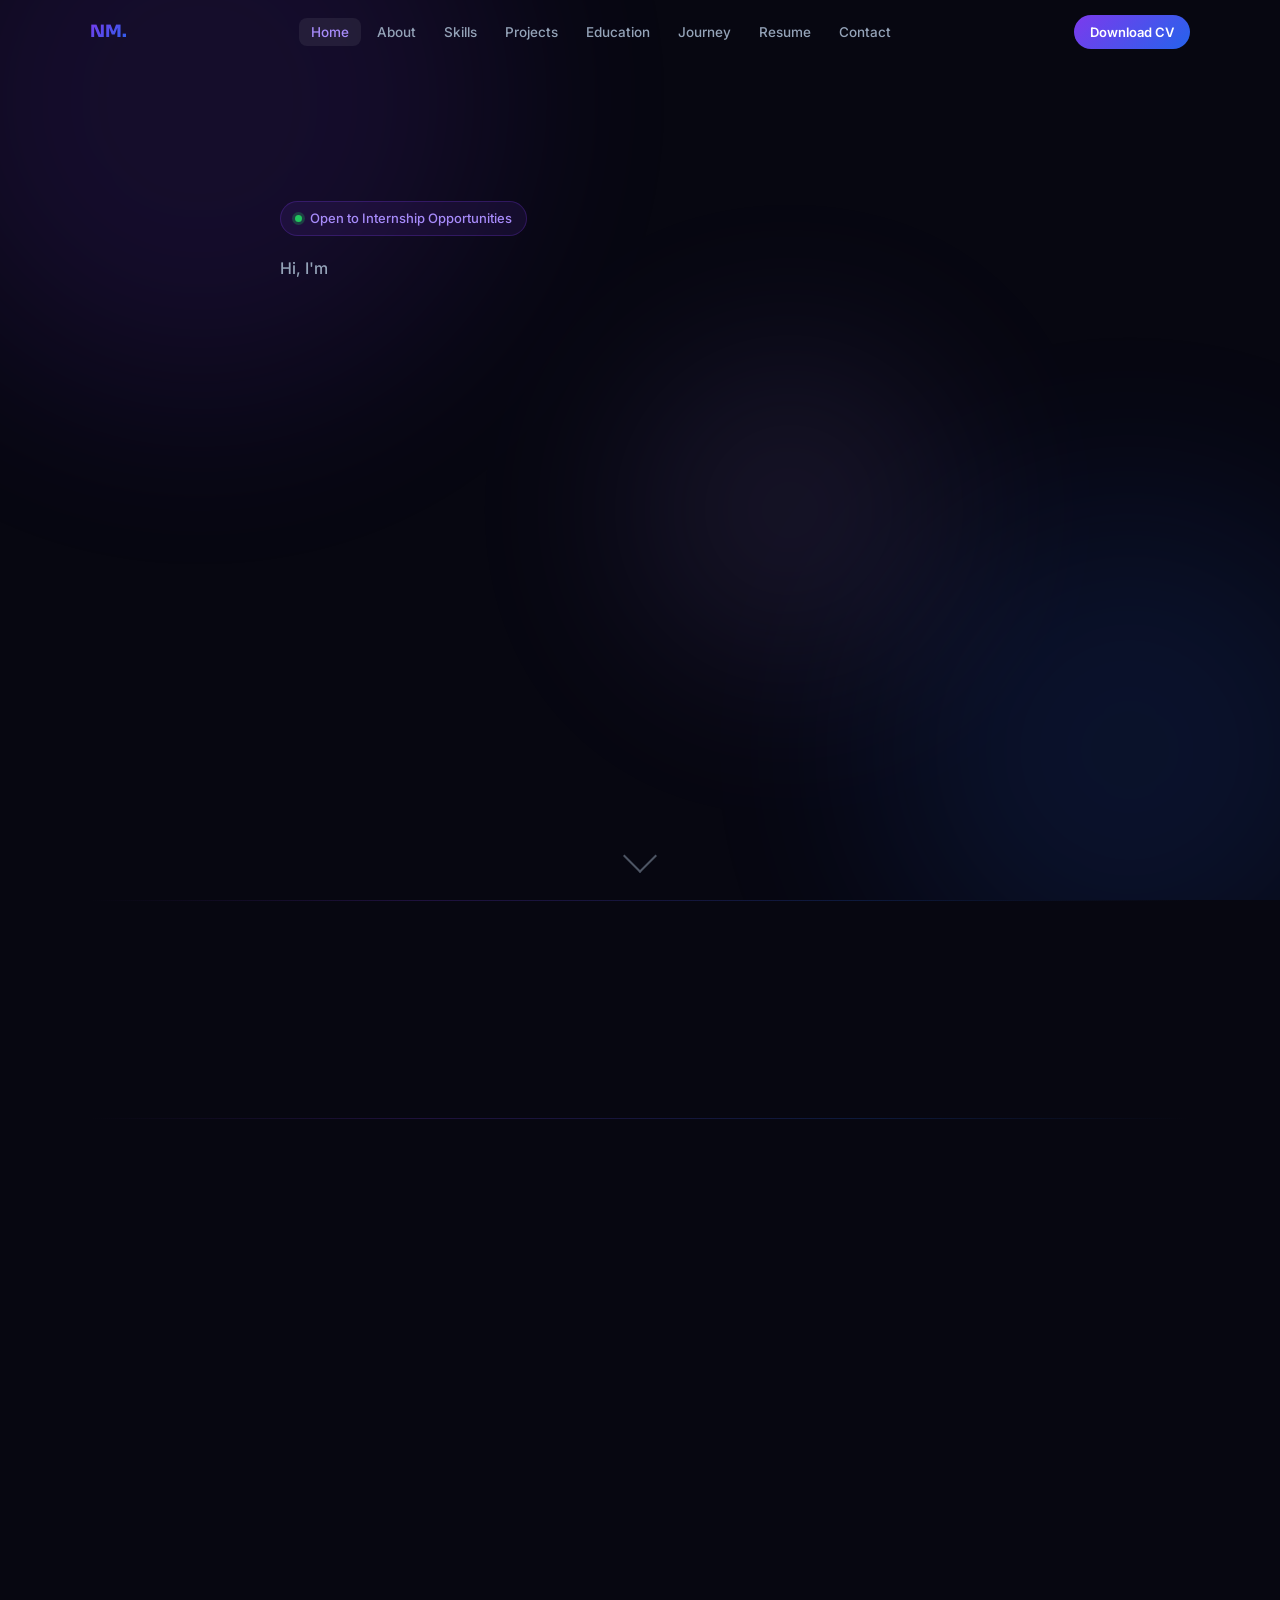
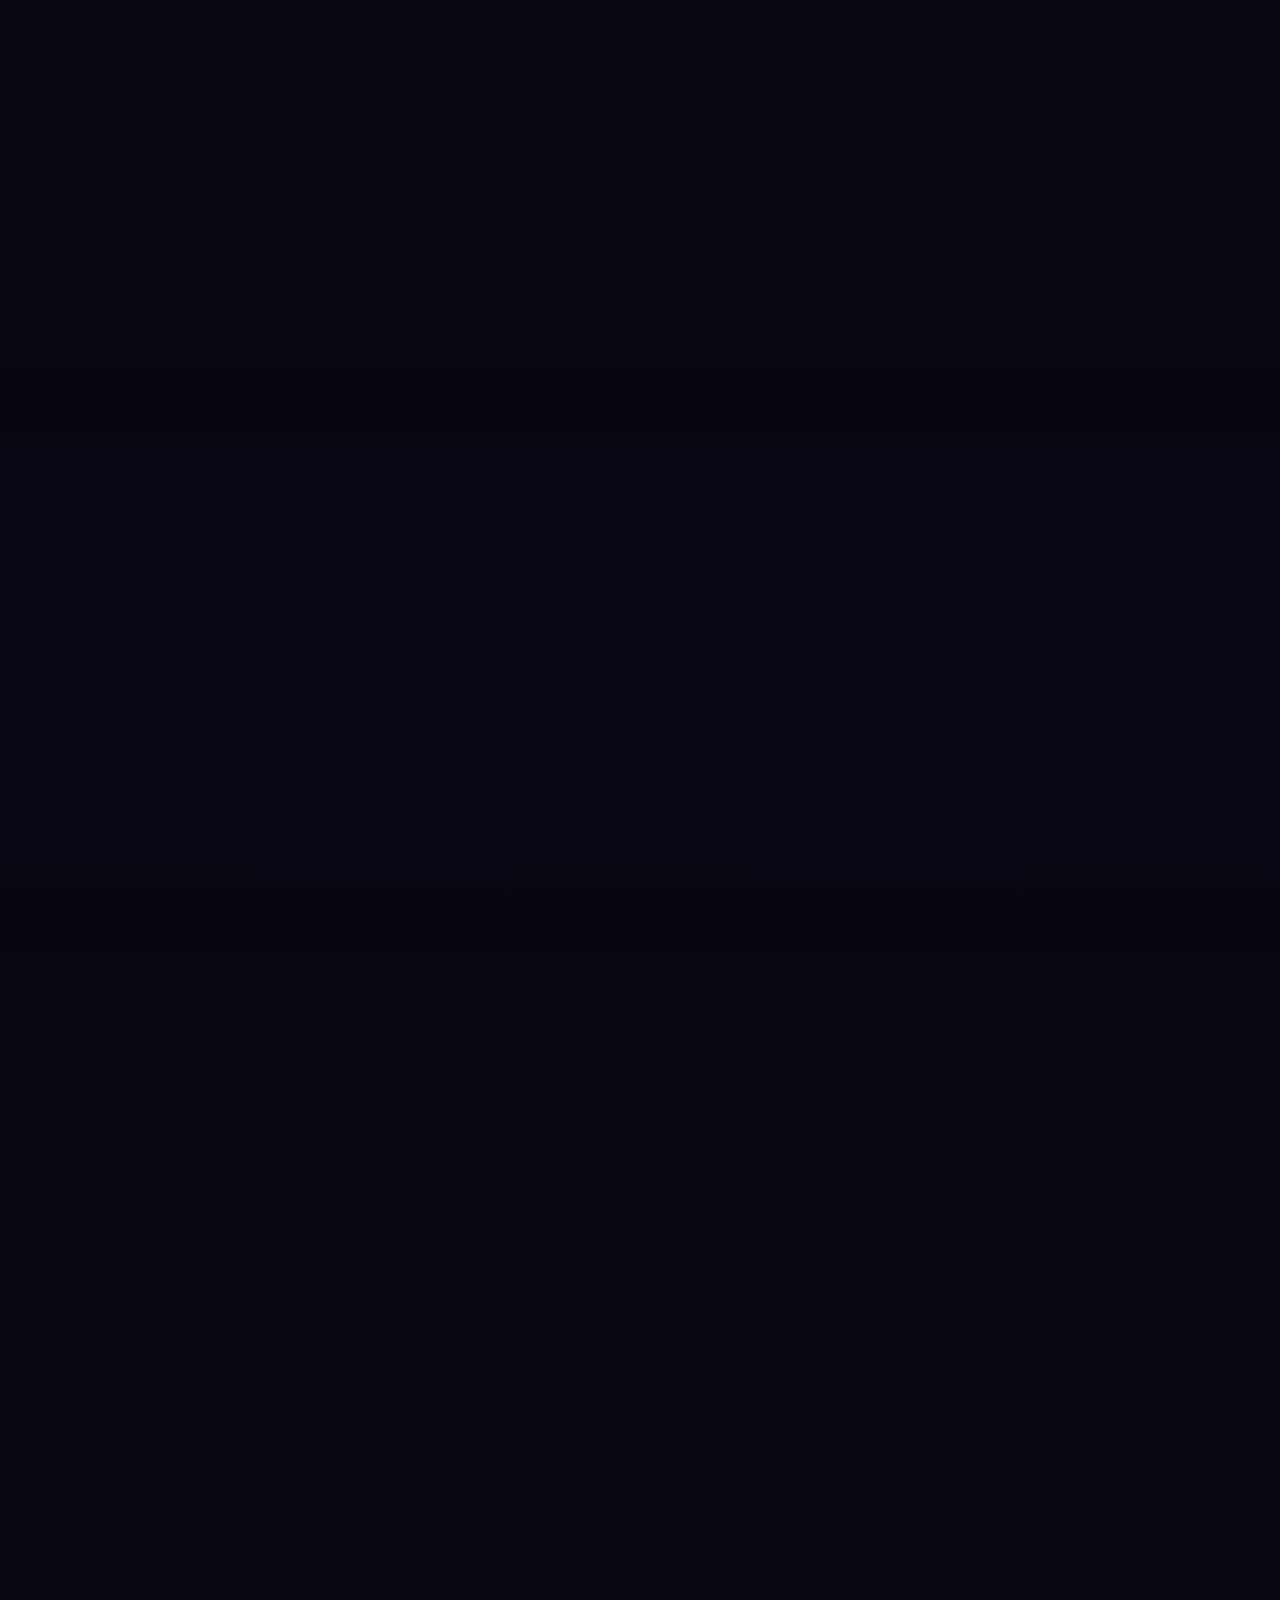
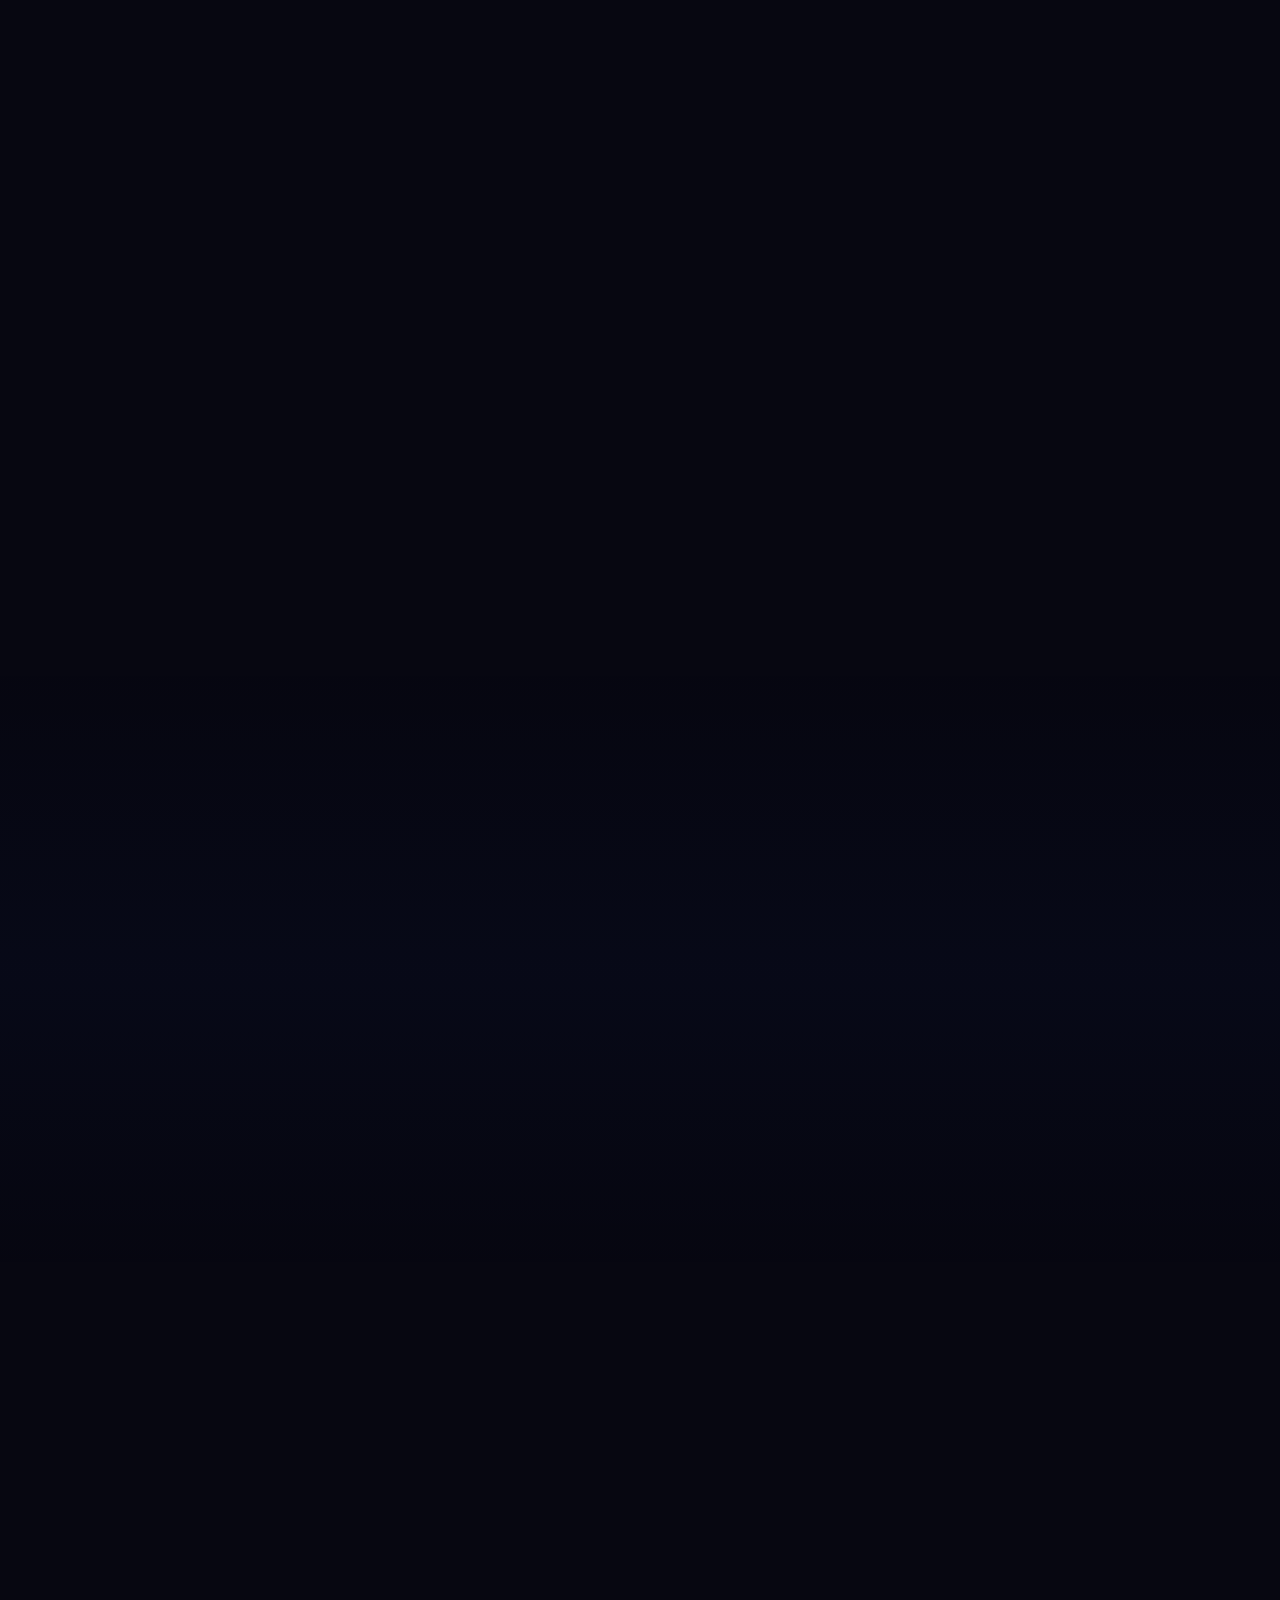
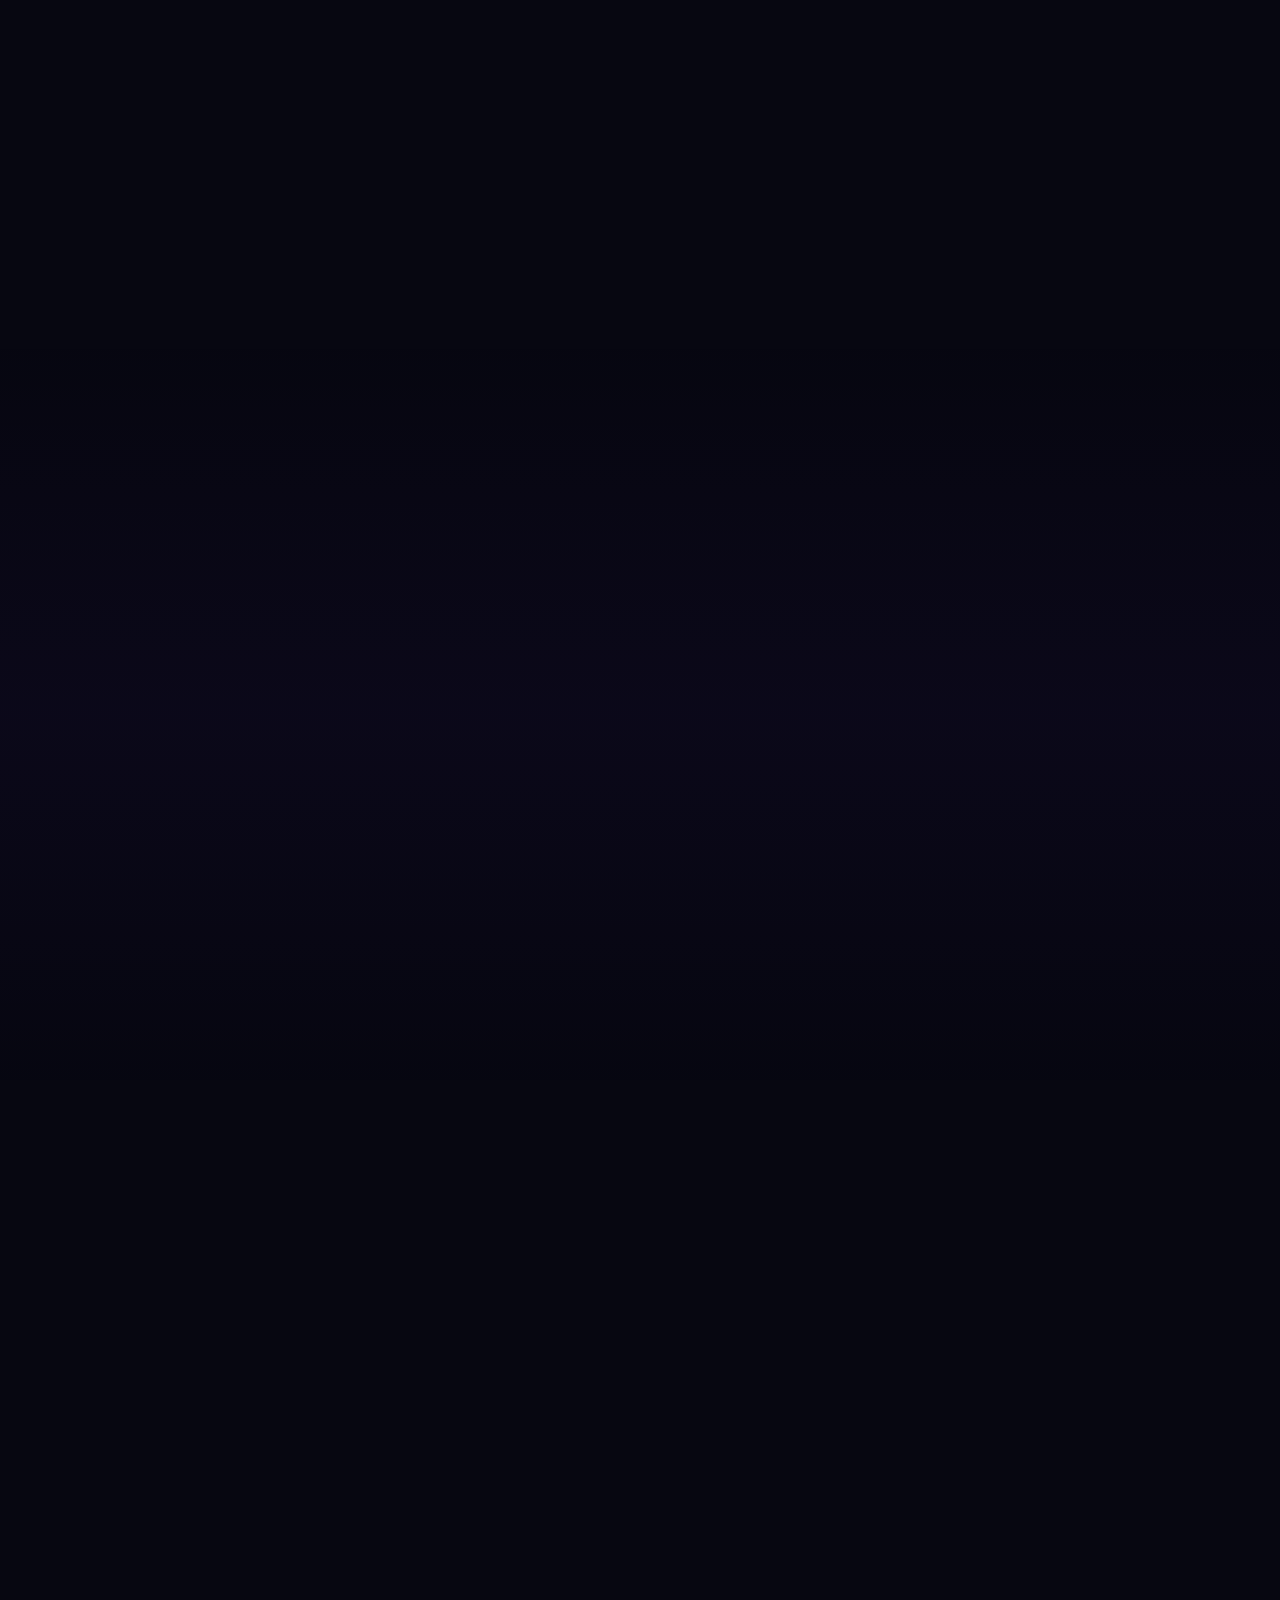
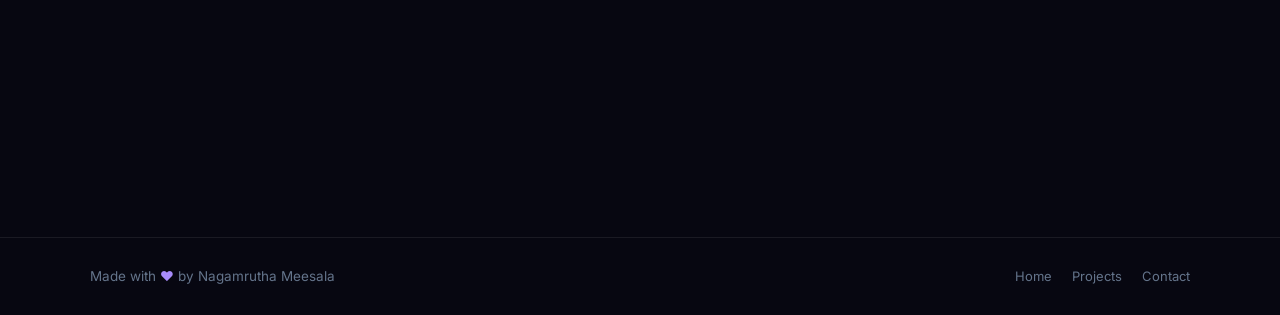
==== index.html @ 8d41db49 "Add files via upload" ====
<!DOCTYPE html>
<html lang="en">
<head>
<meta charset="UTF-8">
<meta name="viewport" content="width=device-width, initial-scale=1.0">
<title>Nagamrutha Meesala — Data Analytics Portfolio</title>
<meta name="description" content="Integrated M.Tech Software Engineering student passionate about data analytics, Power BI, Python, and SQL.">
<link rel="preconnect" href="https://fonts.googleapis.com">
<link rel="preconnect" href="https://fonts.gstatic.com" crossorigin>
<link href="https://fonts.googleapis.com/css2?family=Inter:wght@300;400;500;600;700&family=Sora:wght@400;600;700;800&display=swap" rel="stylesheet">
<link rel="stylesheet" href="style.css">
</head>
<body>

<!-- LOADER -->
<div id="loader">
  <div class="loader-logo">NM</div>
  <div class="loader-bar"><div class="loader-fill"></div></div>
</div>

<!-- AMBIENT -->
<div class="ambient">
  <div class="orb orb1"></div>
  <div class="orb orb2"></div>
  <div class="orb orb3"></div>
</div>

<!-- NAV -->
<nav id="navbar">
  <div class="nav-inner">
    <a href="#home" class="nav-logo">NM.</a>
    <ul class="nav-links">
      <li><a href="#home" class="active">Home</a></li>
      <li><a href="#about">About</a></li>
      <li><a href="#skills">Skills</a></li>
      <li><a href="#projects">Projects</a></li>
      <li><a href="#education">Education</a></li>
      <li><a href="#learning">Journey</a></li>
      <li><a href="#resume">Resume</a></li>
      <li><a href="#contact">Contact</a></li>
    </ul>
    <a href="Nagamrutha_Meesala_Resume.pdf" download class="nav-cta">Download CV</a>
    <div class="hamburger" id="hamburger" onclick="toggleMenu()">
      <span></span><span></span><span></span>
    </div>
  </div>
</nav>
<div class="mobile-menu" id="mobileMenu">
  <ul>
    <li><a href="#home" onclick="closeMenu()">Home</a></li>
    <li><a href="#about" onclick="closeMenu()">About</a></li>
    <li><a href="#skills" onclick="closeMenu()">Skills</a></li>
    <li><a href="#projects" onclick="closeMenu()">Projects</a></li>
    <li><a href="#education" onclick="closeMenu()">Education</a></li>
    <li><a href="#learning" onclick="closeMenu()">Journey</a></li>
    <li><a href="#resume" onclick="closeMenu()">Resume</a></li>
    <li><a href="#contact" onclick="closeMenu()">Contact</a></li>
  </ul>
</div>

<!-- HERO -->
<section id="home">
  <div class="hero-grid">
    <div>
      <div class="hero-tag reveal">
        <span class="hero-tag-dot"></span>
        Open to Internship Opportunities
      </div>
      <p style="font-size:16px;color:var(--text2);font-weight:500;margin-bottom:6px" class="reveal">Hi, I'm</p>
      <h1 class="hero-name reveal">
        Nagamrutha<br><span>Meesala</span>
      </h1>
      <div class="hero-role reveal">
        <span id="typing-text"></span>
        <span class="cursor"></span>
      </div>
      <p class="hero-summary reveal">I am an Integrated M.Tech Software Engineering student passionate about transforming raw data into meaningful business insights through analytics, dashboard development, and visualization. I enjoy solving business problems using Python, SQL, Power BI, and Excel while continuously improving my analytical skills.</p>
      <div class="hero-btns reveal">
        <a href="Nagamrutha_Meesala_Resume.pdf" download class="btn-primary">
          <svg width="16" height="16" fill="none" stroke="currentColor" stroke-width="2.5" viewBox="0 0 24 24"><path d="M21 15v4a2 2 0 0 1-2 2H5a2 2 0 0 1-2-2v-4"/><polyline points="7 10 12 15 17 10"/><line x1="12" y1="15" x2="12" y2="3"/></svg>
          Download Resume
        </a>
        <a href="https://github.com/AmruthaMeesala" target="_blank" class="btn-outline">
          View Projects
          <svg width="14" height="14" fill="none" stroke="currentColor" stroke-width="2.5" viewBox="0 0 24 24"><line x1="5" y1="12" x2="19" y2="12"/><polyline points="12 5 19 12 12 19"/></svg>
        </a>
      </div>
    </div>
  </div>
  <div class="scroll-indicator">
    <div class="scroll-arrow"></div>
  </div>
</section>

<!-- STATS -->
<div class="section-divider"></div>
<section id="stats" style="padding:48px max(24px,calc((100vw - 1100px)/2))">
  <div class="stats-grid">
    <div class="stat-card reveal">
      <div class="stat-num" data-target="6">0</div>
      <div class="stat-label">Projects Completed</div>
    </div>
    <div class="stat-card reveal">
      <div class="stat-num" data-target-decimal="8.37">0</div>
      <div class="stat-label">Current CGPA</div>
    </div>
    <div class="stat-card reveal">
      <div class="stat-num">2029</div>
      <div class="stat-label">Expected Graduation</div>
    </div>
    <div class="stat-card reveal">
      <div class="stat-num" style="font-size:24px;display:flex;align-items:center;justify-content:center;min-height:46px">Data Analytics</div>
      <div class="stat-label">Career Focus</div>
    </div>
  </div>
</section>
<div class="section-divider"></div>

<!-- ABOUT -->
<section id="about">
  <div class="reveal"><span class="section-tag">About Me</span></div>
  <h2 class="section-title reveal">Turning Data into <span style="background:var(--grd);-webkit-background-clip:text;-webkit-text-fill-color:transparent;background-clip:text">Decisions</span></h2>
  <p class="section-sub reveal">Passionate about business intelligence and analytical problem-solving.</p>
  <div class="about-grid">
    <div class="reveal">
      <div class="about-text">
        <p>I am an Integrated M.Tech Software Engineering student at a reputed institution, driven by a deep interest in data analytics and business intelligence. My journey started with curiosity — how can raw numbers tell a story that drives real decisions?</p>
        <p>I work with Python, SQL, Power BI, and Excel to build dashboards, clean datasets, and derive insights that matter. Every project I take on sharpens my analytical thinking and expands my technical depth.</p>
        <p>Beyond the tools, I value clear communication, collaborative problem-solving, and delivering work that makes an impact. I am actively seeking internship opportunities to apply my skills in a real business environment.</p>
      </div>
      <div class="about-chips">
        <span class="chip">Python</span>
        <span class="chip">SQL</span>
        <span class="chip">Power BI</span>
        <span class="chip">Excel</span>
        <span class="chip">Business Intelligence</span>
        <span class="chip">Problem Solving</span>
        <span class="chip">Dashboard Development</span>
        <span class="chip">Analytical Thinking</span>
      </div>
    </div>
    <div class="reveal">
      <div class="about-card" style="margin-bottom:16px">
        <div class="about-card-title">🎯 What I Bring</div>
        <ul class="about-list">
          <li>Data cleaning and transformation expertise</li>
          <li>Interactive dashboard development in Power BI</li>
          <li>Analytical problem-solving with Python & SQL</li>
          <li>Business-focused data storytelling</li>
          <li>Attention to detail in every deliverable</li>
        </ul>
      </div>
      <div class="about-card">
        <div class="about-card-title">⚡ Currently</div>
        <ul class="about-list">
          <li>Learning Advanced Python (NumPy, Pandas)</li>
          <li>Building end-to-end analytics projects</li>
          <li>Open to internship opportunities</li>
          <li>Exploring Machine Learning fundamentals</li>
        </ul>
      </div>
    </div>
  </div>
</section>

<!-- SKILLS -->
<section id="skills" style="background:linear-gradient(180deg,transparent,rgba(124,58,237,0.03),transparent)">
  <div class="reveal"><span class="section-tag">Skills</span></div>
  <h2 class="section-title reveal">Technical <span style="background:var(--grd);-webkit-background-clip:text;-webkit-text-fill-color:transparent;background-clip:text">Expertise</span></h2>
  <p class="section-sub reveal">A focused toolkit built through hands-on project work and continuous learning.</p>
  <div class="skills-grid">
    <div class="skill-category reveal">
      <div class="skill-cat-icon">🐍</div>
      <div class="skill-cat-name">Programming</div>
      <div class="skill-tags">
        <span class="skill-tag">Python</span>
        <span class="skill-tag">SQL</span>
        <span class="skill-tag">PostgreSQL</span>
      </div>
    </div>
    <div class="skill-category reveal">
      <div class="skill-cat-icon">📊</div>
      <div class="skill-cat-name">Analytics</div>
      <div class="skill-tags">
        <span class="skill-tag">Power BI</span>
        <span class="skill-tag">Microsoft Excel</span>
        <span class="skill-tag">Power Query</span>
        <span class="skill-tag">DAX</span>
      </div>
    </div>
    <div class="skill-category reveal">
      <div class="skill-cat-icon">📈</div>
      <div class="skill-cat-name">Visualization</div>
      <div class="skill-tags">
        <span class="skill-tag">Dashboard Development</span>
        <span class="skill-tag">Data Visualization</span>
        <span class="skill-tag">Business Intelligence</span>
      </div>
    </div>
    <div class="skill-category reveal">
      <div class="skill-cat-icon">💡</div>
      <div class="skill-cat-name">Soft Skills</div>
      <div class="skill-tags">
        <span class="skill-tag">Problem Solving</span>
        <span class="skill-tag">Analytical Thinking</span>
        <span class="skill-tag">Communication</span>
        <span class="skill-tag">Teamwork</span>
      </div>
    </div>
  </div>
</section>

<!-- PROJECTS -->
<section id="projects">
  <div class="reveal"><span class="section-tag">Projects</span></div>
  <h2 class="section-title reveal">Featured <span style="background:var(--grd);-webkit-background-clip:text;-webkit-text-fill-color:transparent;background-clip:text">Projects</span></h2>
  <p class="section-sub reveal">Six end-to-end analytics projects spanning dashboards, churn analysis, HR insights, and sales intelligence.</p>
  <div class="projects-grid">
    <!-- Project 1 -->
    <div class="project-card reveal">
      <div class="project-img">
        <div class="project-img-pattern"></div>
        <div class="project-img-icon">🌍</div>
        <span class="project-badge">Power BI</span>
      </div>
      <div class="project-body">
        <div class="project-title">Global Superstore Analytics Dashboard</div>
        <p class="project-desc">An end-to-end Power BI dashboard analyzing global retail performance across regions, product categories, and time periods — enabling strategic business decisions through visual insights.</p>
        <div class="project-techs">
          <span class="tech">Power BI</span>
          <span class="tech">DAX</span>
          <span class="tech">Power Query</span>
          <span class="tech">Excel</span>
        </div>
      </div>
      <div class="project-footer">
        <a href="https://github.com/AmruthaMeesala" target="_blank" class="btn-github">
          <svg viewBox="0 0 24 24" fill="currentColor"><path d="M12 0C5.37 0 0 5.37 0 12c0 5.31 3.435 9.795 8.205 11.385.6.105.825-.255.825-.57 0-.285-.015-1.23-.015-2.235-3.015.555-3.795-.735-4.035-1.41-.135-.345-.72-1.41-1.23-1.695-.42-.225-1.02-.78-.015-.795.945-.015 1.62.87 1.845 1.23 1.08 1.815 2.805 1.305 3.495.99.105-.78.42-1.305.765-1.605-2.67-.3-5.46-1.335-5.46-5.925 0-1.305.465-2.385 1.23-3.225-.12-.3-.54-1.53.12-3.18 0 0 1.005-.315 3.3 1.23.96-.27 1.98-.405 3-.405s2.04.135 3 .405c2.295-1.56 3.3-1.23 3.3-1.23.66 1.65.24 2.88.12 3.18.765.84 1.23 1.905 1.23 3.225 0 4.605-2.805 5.625-5.475 5.925.435.375.81 1.095.81 2.22 0 1.605-.015 2.895-.015 3.3 0 .315.225.69.825.57A12.02 12.02 0 0 0 24 12c0-6.63-5.37-12-12-12z"/></svg>
          View on GitHub
        </a>
      </div>
    </div>
    <!-- Project 2 -->
    <div class="project-card reveal">
      <div class="project-img">
        <div class="project-img-pattern"></div>
        <div class="project-img-icon">📉</div>
        <span class="project-badge">Power BI</span>
      </div>
      <div class="project-body">
        <div class="project-title">Customer Churn Dashboard</div>
        <p class="project-desc">Identified patterns behind customer attrition using Power BI. Visualized churn rates by segment, contract type, and tenure to help businesses reduce customer loss strategically.</p>
        <div class="project-techs">
          <span class="tech">Power BI</span>
          <span class="tech">DAX</span>
          <span class="tech">SQL</span>
        </div>
      </div>
      <div class="project-footer">
        <a href="https://github.com/AmruthaMeesala" target="_blank" class="btn-github">
          <svg viewBox="0 0 24 24" fill="currentColor"><path d="M12 0C5.37 0 0 5.37 0 12c0 5.31 3.435 9.795 8.205 11.385.6.105.825-.255.825-.57 0-.285-.015-1.23-.015-2.235-3.015.555-3.795-.735-4.035-1.41-.135-.345-.72-1.41-1.23-1.695-.42-.225-1.02-.78-.015-.795.945-.015 1.62.87 1.845 1.23 1.08 1.815 2.805 1.305 3.495.99.105-.78.42-1.305.765-1.605-2.67-.3-5.46-1.335-5.46-5.925 0-1.305.465-2.385 1.23-3.225-.12-.3-.54-1.53.12-3.18 0 0 1.005-.315 3.3 1.23.96-.27 1.98-.405 3-.405s2.04.135 3 .405c2.295-1.56 3.3-1.23 3.3-1.23.66 1.65.24 2.88.12 3.18.765.84 1.23 1.905 1.23 3.225 0 4.605-2.805 5.625-5.475 5.925.435.375.81 1.095.81 2.22 0 1.605-.015 2.895-.015 3.3 0 .315.225.69.825.57A12.02 12.02 0 0 0 24 12c0-6.63-5.37-12-12-12z"/></svg>
          View on GitHub
        </a>
      </div>
    </div>
    <!-- Project 3 -->
    <div class="project-card reveal">
      <div class="project-img">
        <div class="project-img-pattern"></div>
        <div class="project-img-icon">👥</div>
        <span class="project-badge">Power BI</span>
      </div>
      <div class="project-body">
        <div class="project-title">HR Analytics Dashboard</div>
        <p class="project-desc">Built an HR analytics dashboard tracking employee attrition, department-level trends, and performance metrics. Helps HR teams make data-informed workforce decisions.</p>
        <div class="project-techs">
          <span class="tech">Power BI</span>
          <span class="tech">Power Query</span>
          <span class="tech">DAX</span>
        </div>
      </div>
      <div class="project-footer">
        <a href="https://github.com/AmruthaMeesala" target="_blank" class="btn-github">
          <svg viewBox="0 0 24 24" fill="currentColor"><path d="M12 0C5.37 0 0 5.37 0 12c0 5.31 3.435 9.795 8.205 11.385.6.105.825-.255.825-.57 0-.285-.015-1.23-.015-2.235-3.015.555-3.795-.735-4.035-1.41-.135-.345-.72-1.41-1.23-1.695-.42-.225-1.02-.78-.015-.795.945-.015 1.62.87 1.845 1.23 1.08 1.815 2.805 1.305 3.495.99.105-.78.42-1.305.765-1.605-2.67-.3-5.46-1.335-5.46-5.925 0-1.305.465-2.385 1.23-3.225-.12-.3-.54-1.53.12-3.18 0 0 1.005-.315 3.3 1.23.96-.27 1.98-.405 3-.405s2.04.135 3 .405c2.295-1.56 3.3-1.23 3.3-1.23.66 1.65.24 2.88.12 3.18.765.84 1.23 1.905 1.23 3.225 0 4.605-2.805 5.625-5.475 5.925.435.375.81 1.095.81 2.22 0 1.605-.015 2.895-.015 3.3 0 .315.225.69.825.57A12.02 12.02 0 0 0 24 12c0-6.63-5.37-12-12-12z"/></svg>
          View on GitHub
        </a>
      </div>
    </div>
    <!-- Project 4 -->
    <div class="project-card reveal">
      <div class="project-img">
        <div class="project-img-pattern"></div>
        <div class="project-img-icon">🏦</div>
        <span class="project-badge">SQL</span>
      </div>
      <div class="project-body">
        <div class="project-title">Bank Loan Analysis</div>
        <p class="project-desc">Analyzed loan application data using SQL to identify approval trends, default risk factors, and borrower profiles. Delivered actionable insights for financial risk assessment.</p>
        <div class="project-techs">
          <span class="tech">SQL</span>
          <span class="tech">PostgreSQL</span>
          <span class="tech">Excel</span>
        </div>
      </div>
      <div class="project-footer">
        <a href="https://github.com/AmruthaMeesala" target="_blank" class="btn-github">
          <svg viewBox="0 0 24 24" fill="currentColor"><path d="M12 0C5.37 0 0 5.37 0 12c0 5.31 3.435 9.795 8.205 11.385.6.105.825-.255.825-.57 0-.285-.015-1.23-.015-2.235-3.015.555-3.795-.735-4.035-1.41-.135-.345-.72-1.41-1.23-1.695-.42-.225-1.02-.78-.015-.795.945-.015 1.62.87 1.845 1.23 1.08 1.815 2.805 1.305 3.495.99.105-.78.42-1.305.765-1.605-2.67-.3-5.46-1.335-5.46-5.925 0-1.305.465-2.385 1.23-3.225-.12-.3-.54-1.53.12-3.18 0 0 1.005-.315 3.3 1.23.96-.27 1.98-.405 3-.405s2.04.135 3 .405c2.295-1.56 3.3-1.23 3.3-1.23.66 1.65.24 2.88.12 3.18.765.84 1.23 1.905 1.23 3.225 0 4.605-2.805 5.625-5.475 5.925.435.375.81 1.095.81 2.22 0 1.605-.015 2.895-.015 3.3 0 .315.225.69.825.57A12.02 12.02 0 0 0 24 12c0-6.63-5.37-12-12-12z"/></svg>
          View on GitHub
        </a>
      </div>
    </div>
    <!-- Project 5 -->
    <div class="project-card reveal">
      <div class="project-img">
        <div class="project-img-pattern"></div>
        <div class="project-img-icon">📋</div>
        <span class="project-badge">Excel</span>
      </div>
      <div class="project-body">
        <div class="project-title">Excel Sales Dashboard</div>
        <p class="project-desc">Designed an interactive Excel sales dashboard with dynamic charts, KPI cards, and slicers. Enables managers to monitor performance and spot trends at a glance.</p>
        <div class="project-techs">
          <span class="tech">Microsoft Excel</span>
          <span class="tech">Power Query</span>
          <span class="tech">Pivot Tables</span>
        </div>
      </div>
      <div class="project-footer">
        <a href="https://github.com/AmruthaMeesala" target="_blank" class="btn-github">
          <svg viewBox="0 0 24 24" fill="currentColor"><path d="M12 0C5.37 0 0 5.37 0 12c0 5.31 3.435 9.795 8.205 11.385.6.105.825-.255.825-.57 0-.285-.015-1.23-.015-2.235-3.015.555-3.795-.735-4.035-1.41-.135-.345-.72-1.41-1.23-1.695-.42-.225-1.02-.78-.015-.795.945-.015 1.62.87 1.845 1.23 1.08 1.815 2.805 1.305 3.495.99.105-.78.42-1.305.765-1.605-2.67-.3-5.46-1.335-5.46-5.925 0-1.305.465-2.805 1.23-3.225-.12-.3-.54-1.53.12-3.18 0 0 1.005-.315 3.3 1.23.96-.27 1.98-.405 3-.405s2.04.135 3 .405c2.295-1.56 3.3-1.23 3.3-1.23.66 1.65.24 2.88.12 3.18.765.84 1.23 1.905 1.23 3.225 0 4.605-2.805 5.625-5.475 5.925.435.375.81 1.095.81 2.22 0 1.605-.015 2.895-.015 3.3 0 .315.225.69.825.57A12.02 12.02 0 0 0 24 12c0-6.63-5.37-12-12-12z"/></svg>
          View on GitHub
        </a>
      </div>
    </div>
    <!-- Project 6 -->
    <div class="project-card reveal">
      <div class="project-img">
        <div class="project-img-pattern"></div>
        <div class="project-img-icon">🛒</div>
        <span class="project-badge">SQL</span>
      </div>
      <div class="project-body">
        <div class="project-title">Ecommerce Sales Analysis</div>
        <p class="project-desc">Analyzed ecommerce transaction data using SQL to uncover bestselling categories, seasonal demand spikes, and customer purchase behavior — delivering actionable retail insights.</p>
        <div class="project-techs">
          <span class="tech">SQL</span>
          <span class="tech">PostgreSQL</span>
          <span class="tech">Excel</span>
        </div>
      </div>
      <div class="project-footer">
        <a href="https://github.com/AmruthaMeesala" target="_blank" class="btn-github">
          <svg viewBox="0 0 24 24" fill="currentColor"><path d="M12 0C5.37 0 0 5.37 0 12c0 5.31 3.435 9.795 8.205 11.385.6.105.825-.255.825-.57 0-.285-.015-1.23-.015-2.235-3.015.555-3.795-.735-4.035-1.41-.135-.345-.72-1.41-1.23-1.695-.42-.225-1.02-.78-.015-.795.945-.015 1.62.87 1.845 1.23 1.08 1.815 2.805 1.305 3.495.99.105-.78.42-1.305.765-1.605-2.67-.3-5.46-1.335-5.46-5.925 0-1.305.465-2.385 1.23-3.225-.12-.3-.54-1.53.12-3.18 0 0 1.005-.315 3.3 1.23.96-.27 1.98-.405 3-.405s2.04.135 3 .405c2.295-1.56 3.3-1.23 3.3-1.23.66 1.65.24 2.88.12 3.18.765.84 1.23 1.905 1.23 3.225 0 4.605-2.805 5.625-5.475 5.925.435.375.81 1.095.81 2.22 0 1.605-.015 2.895-.015 3.3 0 .315.225.69.825.57A12.02 12.02 0 0 0 24 12c0-6.63-5.37-12-12-12z"/></svg>
          View on GitHub
        </a>
      </div>
    </div>
  </div>
</section>

<!-- EDUCATION -->
<section id="education" style="background:linear-gradient(180deg,transparent,rgba(37,99,235,0.03),transparent)">
  <div class="reveal"><span class="section-tag">Education</span></div>
  <h2 class="section-title reveal">Academic <span style="background:var(--grd);-webkit-background-clip:text;-webkit-text-fill-color:transparent;background-clip:text">Background</span></h2>
  <p class="section-sub reveal">Building a strong engineering foundation with a consistent academic record.</p>
  <div class="edu-timeline">
    <div class="edu-card reveal">
      <div class="edu-icon">🎓</div>
      <div>
        <div class="edu-name">Integrated M.Tech Software Engineering</div>
        <div class="edu-degree">Pursuing integrated master's with a focus on software engineering and data technologies</div>
      </div>
      <div class="edu-meta">
        <div class="edu-year">2024 – 2029 (Expected)</div>
        <div class="edu-score">8.37</div>
        <div class="edu-score-label">Current CGPA</div>
      </div>
    </div>
    <div class="edu-card reveal">
      <div class="edu-icon">📚</div>
      <div>
        <div class="edu-name">Sri Chaitanya Junior College</div>
        <div class="edu-degree">MPC (Mathematics, Physics, Chemistry)</div>
      </div>
      <div class="edu-meta">
        <div class="edu-year">Completed</div>
        <div class="edu-score">95.1%</div>
        <div class="edu-score-label">Board Score</div>
      </div>
    </div>
  </div>
</section>

<!-- LEARNING JOURNEY -->
<section id="learning">
  <div class="reveal"><span class="section-tag">Learning Journey</span></div>
  <h2 class="section-title reveal">Growing <span style="background:var(--grd);-webkit-background-clip:text;-webkit-text-fill-color:transparent;background-clip:text">Every Day</span></h2>
  <p class="section-sub reveal">A structured roadmap from Python fundamentals toward machine learning mastery.</p>
  <div class="learning-grid">
    <!-- Completed -->
    <div class="learn-card reveal">
      <div class="learn-status status-done">
        <span class="status-dot"></span>
        Completed
      </div>
      <div class="learn-title">Python Foundations</div>
      <div class="learn-items">
        <div class="learn-item"><div class="learn-item-check check-done">✓</div>Python Fundamentals</div>
        <div class="learn-item"><div class="learn-item-check check-done">✓</div>Object-Oriented Programming</div>
        <div class="learn-item"><div class="learn-item-check check-done">✓</div>Exception Handling</div>
        <div class="learn-item"><div class="learn-item-check check-done">✓</div>File Handling</div>
        <div class="learn-item"><div class="learn-item-check check-done">✓</div>Problem Solving Basics</div>
      </div>
    </div>
    <!-- Current -->
    <div class="learn-card reveal">
      <div class="learn-status status-current">
        <span class="status-dot"></span>
        In Progress
      </div>
      <div class="learn-title">Data Science Stack</div>
      <div class="learn-items">
        <div class="learn-item"><div class="learn-item-check check-current">→</div>Advanced Python</div>
        <div class="learn-item"><div class="learn-item-check check-current">→</div>NumPy</div>
        <div class="learn-item"><div class="learn-item-check check-current">→</div>Pandas</div>
        <div class="learn-item"><div class="learn-item-check check-current">→</div>Matplotlib</div>
        <div class="learn-item"><div class="learn-item-check check-current">→</div>Seaborn</div>
      </div>
    </div>
    <!-- Upcoming -->
    <div class="learn-card reveal">
      <div class="learn-status status-upcoming">
        <span class="status-dot"></span>
        Upcoming
      </div>
      <div class="learn-title">AI & ML</div>
      <div class="learn-items">
        <div class="learn-item"><div class="learn-item-check check-upcoming">○</div>Machine Learning</div>
        <div class="learn-item"><div class="learn-item-check check-upcoming">○</div>Deep Learning</div>
        <div class="learn-item"><div class="learn-item-check check-upcoming">○</div>Model Deployment</div>
        <div class="learn-item"><div class="learn-item-check check-upcoming">○</div>MLOps Basics</div>
      </div>
    </div>
  </div>
</section>

<!-- RESUME -->
<section id="resume" style="background:linear-gradient(180deg,transparent,rgba(124,58,237,0.04),transparent)">
  <div class="reveal"><span class="section-tag">Resume</span></div>
  <h2 class="section-title reveal" style="text-align:center">Download <span style="background:var(--grd);-webkit-background-clip:text;-webkit-text-fill-color:transparent;background-clip:text">My Resume</span></h2>
  <p class="section-sub reveal" style="text-align:center;margin-left:auto;margin-right:auto">All my skills, projects, and education in a clean, recruiter-friendly format.</p>
  <div class="resume-card reveal">
    <div class="resume-icon">📄</div>
    <h3>Nagamrutha Meesala</h3>
    <p>Integrated M.Tech Software Engineering Student &amp; Aspiring Data Analyst</p>
    <div class="resume-btn" style="display:flex;gap:12px;justify-content:center;flex-wrap:wrap">
      <a href="Nagamrutha_Meesala_Resume.pdf" download class="btn-primary" style="display:inline-flex;font-size:15px;padding:14px 32px">
        <svg width="17" height="17" fill="none" stroke="currentColor" stroke-width="2.5" viewBox="0 0 24 24"><path d="M21 15v4a2 2 0 0 1-2 2H5a2 2 0 0 1-2-2v-4"/><polyline points="7 10 12 15 17 10"/><line x1="12" y1="15" x2="12" y2="3"/></svg>
        Download Resume (PDF)
      </a>
      <a href="Nagamrutha_Meesala_Resume.docx" download class="btn-outline" style="font-size:15px;padding:13px 32px">
        <svg width="17" height="17" fill="none" stroke="currentColor" stroke-width="2.5" viewBox="0 0 24 24"><path d="M21 15v4a2 2 0 0 1-2 2H5a2 2 0 0 1-2-2v-4"/><polyline points="7 10 12 15 17 10"/><line x1="12" y1="15" x2="12" y2="3"/></svg>
        Download Resume (Word)
      </a>
    </div>
  </div>
</section>

<!-- CONTACT -->
<section id="contact">
  <div class="reveal"><span class="section-tag">Contact</span></div>
  <h2 class="section-title reveal">Let's <span style="background:var(--grd);-webkit-background-clip:text;-webkit-text-fill-color:transparent;background-clip:text">Connect</span></h2>
  <p class="section-sub reveal">Open to internship opportunities and data analytics roles. I'd love to hear from you.</p>
  <div class="contact-grid">
    <div class="reveal">
      <div class="contact-info">
        <a href="tel:+917386746323" class="contact-item">
          <div class="contact-icon">📞</div>
          <div>
            <div class="contact-label">Phone</div>
            <div class="contact-value">+91 7386746323</div>
          </div>
        </a>
        <a href="mailto:nagamrutha9917@gmail.com" class="contact-item">
          <div class="contact-icon">✉️</div>
          <div>
            <div class="contact-label">Email</div>
            <div class="contact-value">nagamrutha9917@gmail.com</div>
          </div>
        </a>
        <div class="social-btns">
          <a href="https://www.linkedin.com/in/nagamrutha-meesala" target="_blank" class="social-btn">
            <svg width="18" height="18" fill="currentColor" viewBox="0 0 24 24"><path d="M16 8a6 6 0 0 1 6 6v7h-4v-7a2 2 0 0 0-2-2 2 2 0 0 0-2 2v7h-4v-7a6 6 0 0 1 6-6zM2 9h4v12H2z"/><circle cx="4" cy="4" r="2"/></svg>
            LinkedIn
          </a>
          <a href="https://github.com/AmruthaMeesala" target="_blank" class="social-btn">
            <svg width="18" height="18" fill="currentColor" viewBox="0 0 24 24"><path d="M12 0C5.37 0 0 5.37 0 12c0 5.31 3.435 9.795 8.205 11.385.6.105.825-.255.825-.57 0-.285-.015-1.23-.015-2.235-3.015.555-3.795-.735-4.035-1.41-.135-.345-.72-1.41-1.23-1.695-.42-.225-1.02-.78-.015-.795.945-.015 1.62.87 1.845 1.23 1.08 1.815 2.805 1.305 3.495.99.105-.78.42-1.305.765-1.605-2.67-.3-5.46-1.335-5.46-5.925 0-1.305.465-2.385 1.23-3.225-.12-.3-.54-1.53.12-3.18 0 0 1.005-.315 3.3 1.23.96-.27 1.98-.405 3-.405s2.04.135 3 .405c2.295-1.56 3.3-1.23 3.3-1.23.66 1.65.24 2.88.12 3.18.765.84 1.23 1.905 1.23 3.225 0 4.605-2.805 5.625-5.475 5.925.435.375.81 1.095.81 2.22 0 1.605-.015 2.895-.015 3.3 0 .315.225.69.825.57A12.02 12.02 0 0 0 24 12c0-6.63-5.37-12-12-12z"/></svg>
            GitHub
          </a>
        </div>
      </div>
    </div>
    <div class="reveal">
      <form class="contact-form" onsubmit="handleForm(event)">
        <div class="form-group">
          <label class="form-label">Your Name</label>
          <input type="text" class="form-input" placeholder="Recruiter Name" required>
        </div>
        <div class="form-group">
          <label class="form-label">Email Address</label>
          <input type="email" class="form-input" placeholder="recruiter@company.com" required>
        </div>
        <div class="form-group">
          <label class="form-label">Message</label>
          <textarea class="form-textarea" placeholder="I'd like to discuss an internship opportunity..." required></textarea>
        </div>
        <button type="submit" class="form-btn" id="formBtn">Send Message →</button>
      </form>
    </div>
  </div>
</section>

<!-- FOOTER -->
<footer>
  <p>Made with <span>❤️</span> by Nagamrutha Meesala</p>
  <div class="footer-links">
    <a href="#home">Home</a>
    <a href="#projects">Projects</a>
    <a href="#contact">Contact</a>
  </div>
</footer>

<script src="script.js"></script>
</body>
</html>
---- style.css ----
*,*::before,*::after{box-sizing:border-box;margin:0;padding:0}
:root{
--purple:#7c3aed;--purple-light:#a78bfa;--purple-dark:#5b21b6;
--blue:#2563eb;--blue-light:#60a5fa;
--grd:linear-gradient(135deg,#7c3aed,#2563eb);
--grd2:linear-gradient(135deg,#a78bfa,#60a5fa);
--bg:#070711;--bg2:#0d0d1a;--bg3:#111128;
--card:rgba(255,255,255,0.04);--card-border:rgba(255,255,255,0.08);
--card-hover:rgba(255,255,255,0.07);
--text:#f1f5f9;--text2:#94a3b8;--text3:#64748b;
--radius:14px;--radius-sm:8px;
}
html{scroll-behavior:smooth;scroll-padding-top:70px}
body{font-family:'Inter',sans-serif;background:var(--bg);color:var(--text);line-height:1.6;overflow-x:hidden}

/* LOADER */
#loader{position:fixed;inset:0;background:var(--bg);z-index:9999;display:flex;flex-direction:column;align-items:center;justify-content:center;gap:16px;transition:opacity 0.5s ease}
#loader.hide{opacity:0;pointer-events:none}
.loader-logo{font-family:'Sora',sans-serif;font-size:28px;font-weight:800;background:var(--grd);-webkit-background-clip:text;-webkit-text-fill-color:transparent;background-clip:text}
.loader-bar{width:160px;height:2px;background:rgba(255,255,255,0.1);border-radius:2px;overflow:hidden}
.loader-fill{height:100%;background:var(--grd);border-radius:2px;animation:fill 1.2s ease forwards}
@keyframes fill{from{width:0}to{width:100%}}

/* NAV */
nav{position:fixed;top:0;left:0;right:0;z-index:1000;transition:all 0.3s ease;padding:0 max(24px,calc((100vw - 1100px)/2))}
nav.scrolled{background:rgba(7,7,17,0.85);backdrop-filter:blur(20px);border-bottom:1px solid var(--card-border)}
.nav-inner{display:flex;align-items:center;justify-content:space-between;height:64px}
.nav-logo{font-family:'Sora',sans-serif;font-weight:800;font-size:17px;background:var(--grd);-webkit-background-clip:text;-webkit-text-fill-color:transparent;background-clip:text;text-decoration:none}
.nav-links{display:flex;gap:4px;list-style:none}
.nav-links a{text-decoration:none;color:var(--text2);font-size:13.5px;font-weight:500;padding:6px 12px;border-radius:var(--radius-sm);transition:all 0.2s ease}
.nav-links a:hover,.nav-links a.active{color:var(--text);background:rgba(255,255,255,0.07)}
.nav-links a.active{color:var(--purple-light)}
.nav-cta{background:var(--grd);color:#fff;font-size:13px;font-weight:600;padding:7px 16px;border-radius:20px;text-decoration:none;transition:opacity 0.2s}
.nav-cta:hover{opacity:0.85}
.hamburger{display:none;flex-direction:column;gap:5px;cursor:pointer;padding:4px}
.hamburger span{width:22px;height:2px;background:var(--text2);border-radius:2px;transition:all 0.3s}
.mobile-menu{display:none;position:fixed;top:64px;left:0;right:0;background:rgba(7,7,17,0.97);backdrop-filter:blur(20px);border-bottom:1px solid var(--card-border);padding:16px 24px 20px;z-index:999}
.mobile-menu.open{display:block}
.mobile-menu ul{list-style:none;display:flex;flex-direction:column;gap:4px}
.mobile-menu a{text-decoration:none;color:var(--text2);font-size:15px;font-weight:500;padding:10px 12px;border-radius:var(--radius-sm);display:block;transition:all 0.2s}
.mobile-menu a:hover{color:var(--text);background:rgba(255,255,255,0.07)}

/* AMBIENT BG */
.ambient{position:fixed;inset:0;pointer-events:none;z-index:0;overflow:hidden}
.orb{position:absolute;border-radius:50%;filter:blur(100px);opacity:0.12;animation:drift 12s ease-in-out infinite alternate}
.orb1{width:600px;height:600px;background:#7c3aed;top:-200px;left:-100px;animation-delay:0s}
.orb2{width:500px;height:500px;background:#2563eb;bottom:-100px;right:-100px;animation-delay:-4s}
.orb3{width:300px;height:300px;background:#a78bfa;top:40%;left:50%;animation-delay:-8s}
@keyframes drift{0%{transform:translate(0,0) scale(1)}100%{transform:translate(40px,30px) scale(1.05)}}

/* SECTIONS */
section{position:relative;z-index:1;padding:90px max(24px,calc((100vw - 1100px)/2))}
.section-tag{display:inline-flex;align-items:center;gap:6px;font-size:12px;font-weight:600;letter-spacing:0.1em;text-transform:uppercase;color:var(--purple-light);background:rgba(124,58,237,0.12);border:1px solid rgba(124,58,237,0.2);padding:5px 12px;border-radius:20px;margin-bottom:16px}
.section-tag::before{content:'';width:6px;height:6px;background:var(--purple-light);border-radius:50%;display:block}
h2.section-title{font-family:'Sora',sans-serif;font-size:clamp(28px,4vw,40px);font-weight:800;margin-bottom:8px;line-height:1.15}
.section-sub{color:var(--text2);font-size:15px;margin-bottom:48px;max-width:560px}

/* REVEAL */
.reveal{opacity:0;transform:translateY(24px);transition:opacity 0.6s ease,transform 0.6s ease}
.reveal.visible{opacity:1;transform:none}

/* HERO */
#home{min-height:100vh;display:flex;align-items:center;padding-top:80px;padding-bottom:40px}
.hero-grid{display:grid;grid-template-columns:1fr;gap:60px;align-items:center;width:100%;max-width:720px;margin:0 auto}
.hero-tag{display:inline-flex;align-items:center;gap:8px;background:rgba(124,58,237,0.1);border:1px solid rgba(124,58,237,0.25);padding:6px 14px;border-radius:20px;font-size:13px;color:var(--purple-light);font-weight:500;margin-bottom:20px}
.hero-tag-dot{width:7px;height:7px;background:#22c55e;border-radius:50%;box-shadow:0 0 0 3px rgba(34,197,94,0.25);animation:pulse 2s ease infinite}
@keyframes pulse{0%,100%{box-shadow:0 0 0 3px rgba(34,197,94,0.25)}50%{box-shadow:0 0 0 6px rgba(34,197,94,0.1)}}
.hero-name{font-family:'Sora',sans-serif;font-size:clamp(38px,5.5vw,66px);font-weight:800;line-height:1.1;letter-spacing:-0.02em;margin-bottom:8px}
.hero-name span{background:var(--grd);-webkit-background-clip:text;-webkit-text-fill-color:transparent;background-clip:text}
.hero-role{font-family:'Sora',sans-serif;font-size:clamp(18px,2.5vw,26px);font-weight:600;color:var(--text2);margin-bottom:20px;height:36px;display:flex;align-items:center;gap:8px}
.hero-role .cursor{width:2px;height:24px;background:var(--purple-light);animation:blink 1s step-end infinite;display:inline-block}
@keyframes blink{0%,100%{opacity:1}50%{opacity:0}}
.hero-summary{color:var(--text2);font-size:15.5px;line-height:1.75;max-width:540px;margin-bottom:32px}
.hero-btns{display:flex;gap:12px;flex-wrap:wrap;margin-bottom:28px}
.btn-primary{display:inline-flex;align-items:center;gap:8px;background:var(--grd);color:#fff;font-weight:600;font-size:14px;padding:12px 24px;border-radius:24px;text-decoration:none;transition:all 0.25s;border:none;cursor:pointer}
.btn-primary:hover{transform:translateY(-2px);box-shadow:0 12px 32px rgba(124,58,237,0.35)}
.btn-outline{display:inline-flex;align-items:center;gap:8px;background:transparent;color:var(--text);font-weight:600;font-size:14px;padding:11px 24px;border-radius:24px;text-decoration:none;border:1.5px solid rgba(255,255,255,0.15);transition:all 0.25s;cursor:pointer}
.btn-outline:hover{border-color:var(--purple-light);color:var(--purple-light);transform:translateY(-2px)}
.open-badge{display:inline-flex;align-items:center;gap:6px;background:rgba(34,197,94,0.1);border:1px solid rgba(34,197,94,0.2);color:#4ade80;padding:7px 14px;border-radius:20px;font-size:12.5px;font-weight:600}
.hero-img-wrap{display:flex;justify-content:center;align-items:center}
.hero-img-ring{width:320px;height:320px;border-radius:50%;background:var(--grd);padding:3px;position:relative}
.hero-img-ring::before{content:'';position:absolute;inset:-8px;border-radius:50%;border:1px solid rgba(124,58,237,0.2);animation:spin 8s linear infinite}
.hero-img-ring::after{content:'';position:absolute;inset:-18px;border-radius:50%;border:1px dashed rgba(124,58,237,0.1)}
@keyframes spin{to{transform:rotate(360deg)}}
.hero-img-inner{width:100%;height:100%;border-radius:50%;overflow:hidden;background:var(--bg3)}
.hero-img-inner img{width:100%;height:100%;object-fit:cover}
.hero-img-placeholder{width:100%;height:100%;background:linear-gradient(135deg,#1e1b4b,#0f172a);display:flex;flex-direction:column;align-items:center;justify-content:center;border-radius:50%;color:var(--purple-light);font-size:14px;font-weight:500;gap:8px}
.hero-img-placeholder svg{width:64px;height:64px;opacity:0.5}

/* STATS */
.stats-grid{display:grid;grid-template-columns:repeat(4,1fr);gap:16px}
.stat-card{background:var(--card);border:1px solid var(--card-border);border-radius:var(--radius);padding:24px 20px;text-align:center;transition:all 0.3s;position:relative;overflow:hidden}
.stat-card::before{content:'';position:absolute;inset:0;background:var(--grd);opacity:0;transition:opacity 0.3s}
.stat-card:hover::before{opacity:0.05}
.stat-card:hover{border-color:rgba(124,58,237,0.3);transform:translateY(-3px)}
.stat-num{font-family:'Sora',sans-serif;font-size:38px;font-weight:800;background:var(--grd);-webkit-background-clip:text;-webkit-text-fill-color:transparent;background-clip:text;line-height:1.1;margin-bottom:4px}
.stat-label{font-size:13px;color:var(--text2);font-weight:500}

/* ABOUT */
.about-grid{display:grid;grid-template-columns:1fr 1fr;gap:40px;align-items:start}
.about-text{color:var(--text2);font-size:15px;line-height:1.8}
.about-text p+p{margin-top:14px}
.about-chips{display:flex;flex-wrap:wrap;gap:8px;margin-top:24px}
.chip{background:rgba(124,58,237,0.1);border:1px solid rgba(124,58,237,0.2);color:var(--purple-light);padding:5px 13px;border-radius:20px;font-size:12.5px;font-weight:600;transition:all 0.2s;cursor:default}
.chip:hover{background:rgba(124,58,237,0.2)}
.about-card{background:var(--card);border:1px solid var(--card-border);border-radius:var(--radius);padding:28px}
.about-card-title{font-family:'Sora',sans-serif;font-size:15px;font-weight:700;margin-bottom:16px;color:var(--text)}
.about-list{list-style:none;display:flex;flex-direction:column;gap:10px}
.about-list li{display:flex;align-items:center;gap:10px;font-size:14px;color:var(--text2)}
.about-list li::before{content:'';width:6px;height:6px;border-radius:50%;background:var(--grd2);background:linear-gradient(135deg,#a78bfa,#60a5fa);flex-shrink:0}

/* SKILLS */
.skills-grid{display:grid;grid-template-columns:repeat(auto-fill,minmax(220px,1fr));gap:16px}
.skill-category{background:var(--card);border:1px solid var(--card-border);border-radius:var(--radius);padding:22px;transition:all 0.3s;position:relative;overflow:hidden}
.skill-category::after{content:'';position:absolute;inset:0;opacity:0;background:radial-gradient(circle at top left,rgba(124,58,237,0.15),transparent 60%);transition:opacity 0.3s}
.skill-category:hover{border-color:rgba(124,58,237,0.3);transform:translateY(-3px);box-shadow:0 16px 40px rgba(0,0,0,0.3)}
.skill-category:hover::after{opacity:1}
.skill-cat-icon{width:38px;height:38px;border-radius:10px;background:rgba(124,58,237,0.12);border:1px solid rgba(124,58,237,0.2);display:flex;align-items:center;justify-content:center;margin-bottom:14px;font-size:18px}
.skill-cat-name{font-family:'Sora',sans-serif;font-size:13px;font-weight:700;text-transform:uppercase;letter-spacing:0.06em;color:var(--purple-light);margin-bottom:12px;position:relative;z-index:1}
.skill-tags{display:flex;flex-wrap:wrap;gap:6px;position:relative;z-index:1}
.skill-tag{background:rgba(255,255,255,0.06);border:1px solid rgba(255,255,255,0.08);color:var(--text);padding:4px 10px;border-radius:6px;font-size:12.5px;font-weight:500;transition:all 0.2s}
.skill-tag:hover{background:rgba(124,58,237,0.15);border-color:rgba(124,58,237,0.25);color:var(--purple-light)}

/* PROJECTS */
.projects-grid{display:grid;grid-template-columns:repeat(auto-fill,minmax(320px,1fr));gap:20px}
.project-card{background:var(--card);border:1px solid var(--card-border);border-radius:var(--radius);overflow:hidden;transition:all 0.35s;display:flex;flex-direction:column}
.project-card:hover{border-color:rgba(124,58,237,0.35);transform:translateY(-5px);box-shadow:0 24px 48px rgba(0,0,0,0.35)}
.project-img{height:160px;background:linear-gradient(135deg,#1e1b4b 0%,#0f172a 50%,#1a1040 100%);display:flex;align-items:center;justify-content:center;position:relative;overflow:hidden}
.project-img::before{content:'';position:absolute;inset:0;background:var(--grd);opacity:0.1}
.project-img-icon{font-size:40px;position:relative;z-index:1}
.project-img-pattern{position:absolute;inset:0;opacity:0.05;background-image:repeating-linear-gradient(45deg,rgba(255,255,255,0.5) 0,rgba(255,255,255,0.5) 1px,transparent 0,transparent 50%);background-size:12px 12px}
.project-badge{position:absolute;top:12px;right:12px;background:var(--grd);color:#fff;font-size:11px;font-weight:700;padding:4px 10px;border-radius:20px;letter-spacing:0.03em;z-index:1}
.project-body{padding:20px;flex:1;display:flex;flex-direction:column;gap:10px}
.project-title{font-family:'Sora',sans-serif;font-size:15.5px;font-weight:700;line-height:1.3}
.project-desc{color:var(--text2);font-size:13.5px;line-height:1.65;flex:1}
.project-techs{display:flex;flex-wrap:wrap;gap:6px}
.tech{background:rgba(37,99,235,0.1);border:1px solid rgba(37,99,235,0.2);color:var(--blue-light);padding:3px 9px;border-radius:6px;font-size:11.5px;font-weight:600}
.project-footer{padding:14px 20px;border-top:1px solid var(--card-border);display:flex;justify-content:flex-end}
.btn-github{display:inline-flex;align-items:center;gap:7px;background:rgba(255,255,255,0.06);border:1px solid rgba(255,255,255,0.1);color:var(--text);font-size:13px;font-weight:600;padding:8px 16px;border-radius:8px;text-decoration:none;transition:all 0.2s}
.btn-github:hover{background:rgba(124,58,237,0.15);border-color:rgba(124,58,237,0.3);color:var(--purple-light)}
.btn-github svg{width:15px;height:15px}

/* EDUCATION */
.edu-timeline{display:flex;flex-direction:column;gap:20px}
.edu-card{background:var(--card);border:1px solid var(--card-border);border-radius:var(--radius);padding:24px 28px;display:grid;grid-template-columns:auto 1fr auto;gap:20px;align-items:center;transition:all 0.3s;position:relative;overflow:hidden}
.edu-card::before{content:'';position:absolute;left:0;top:0;bottom:0;width:3px;background:var(--grd);border-radius:0 2px 2px 0}
.edu-card:hover{border-color:rgba(124,58,237,0.3);transform:translateX(4px)}
.edu-icon{width:48px;height:48px;border-radius:12px;background:rgba(124,58,237,0.1);border:1px solid rgba(124,58,237,0.2);display:flex;align-items:center;justify-content:center;font-size:22px;flex-shrink:0}
.edu-name{font-family:'Sora',sans-serif;font-size:16px;font-weight:700;margin-bottom:4px}
.edu-degree{color:var(--text2);font-size:13.5px}
.edu-meta{text-align:right;flex-shrink:0}
.edu-year{font-size:13px;color:var(--text3);margin-bottom:6px}
.edu-score{font-family:'Sora',sans-serif;font-size:20px;font-weight:800;background:var(--grd);-webkit-background-clip:text;-webkit-text-fill-color:transparent;background-clip:text}
.edu-score-label{font-size:11px;color:var(--text3)}

/* LEARNING */
.learning-grid{display:grid;grid-template-columns:repeat(3,1fr);gap:20px}
.learn-card{background:var(--card);border:1px solid var(--card-border);border-radius:var(--radius);padding:24px;transition:all 0.3s}
.learn-card:hover{border-color:rgba(124,58,237,0.3);transform:translateY(-3px)}
.learn-status{display:inline-flex;align-items:center;gap:6px;font-size:11.5px;font-weight:700;letter-spacing:0.06em;text-transform:uppercase;padding:4px 10px;border-radius:20px;margin-bottom:14px}
.status-done{background:rgba(34,197,94,0.1);border:1px solid rgba(34,197,94,0.2);color:#4ade80}
.status-current{background:rgba(124,58,237,0.1);border:1px solid rgba(124,58,237,0.2);color:var(--purple-light)}
.status-upcoming{background:rgba(148,163,184,0.1);border:1px solid rgba(148,163,184,0.15);color:var(--text2)}
.status-dot{width:6px;height:6px;border-radius:50%;background:currentColor}
.status-current .status-dot{animation:pulse2 1.5s ease infinite}
@keyframes pulse2{0%,100%{opacity:1}50%{opacity:0.4}}
.learn-title{font-family:'Sora',sans-serif;font-size:15px;font-weight:700;margin-bottom:14px}
.learn-items{display:flex;flex-direction:column;gap:8px}
.learn-item{display:flex;align-items:center;gap:9px;font-size:13.5px;color:var(--text2)}
.learn-item-check{width:18px;height:18px;border-radius:50%;display:flex;align-items:center;justify-content:center;flex-shrink:0}
.check-done{background:rgba(34,197,94,0.15);color:#4ade80;font-size:10px}
.check-current{background:rgba(124,58,237,0.15);color:var(--purple-light);font-size:10px}
.check-upcoming{background:rgba(148,163,184,0.1);color:var(--text3);font-size:10px}

/* RESUME */
.resume-card{background:var(--card);border:1px solid var(--card-border);border-radius:var(--radius);padding:48px;text-align:center;max-width:560px;margin:0 auto;position:relative;overflow:hidden}
.resume-card::before{content:'';position:absolute;inset:0;background:radial-gradient(ellipse at center,rgba(124,58,237,0.08) 0%,transparent 70%)}
.resume-icon{width:64px;height:64px;border-radius:16px;background:rgba(124,58,237,0.1);border:1px solid rgba(124,58,237,0.2);display:flex;align-items:center;justify-content:center;margin:0 auto 20px;font-size:28px;position:relative;z-index:1}
.resume-card h3{font-family:'Sora',sans-serif;font-size:22px;font-weight:800;margin-bottom:8px;position:relative;z-index:1}
.resume-card p{color:var(--text2);font-size:14.5px;margin-bottom:28px;position:relative;z-index:1}
.resume-btn{position:relative;z-index:1}

/* CONTACT */
.contact-grid{display:grid;grid-template-columns:1fr 1fr;gap:40px;align-items:start}
.contact-info{display:flex;flex-direction:column;gap:16px}
.contact-item{display:flex;align-items:center;gap:14px;background:var(--card);border:1px solid var(--card-border);border-radius:var(--radius);padding:16px 20px;text-decoration:none;color:var(--text);transition:all 0.25s}
.contact-item:hover{border-color:rgba(124,58,237,0.3);transform:translateX(5px);background:rgba(124,58,237,0.05)}
.contact-icon{width:40px;height:40px;border-radius:10px;background:rgba(124,58,237,0.1);border:1px solid rgba(124,58,237,0.15);display:flex;align-items:center;justify-content:center;font-size:18px;flex-shrink:0}
.contact-label{font-size:11.5px;color:var(--text3);font-weight:500;margin-bottom:2px}
.contact-value{font-size:14px;font-weight:600}
.social-btns{display:flex;gap:12px;margin-top:4px}
.social-btn{flex:1;display:flex;align-items:center;justify-content:center;gap:8px;background:var(--card);border:1px solid var(--card-border);border-radius:var(--radius);padding:14px;text-decoration:none;color:var(--text);font-size:14px;font-weight:600;transition:all 0.25s}
.social-btn:hover{border-color:rgba(124,58,237,0.3);transform:translateY(-2px);background:rgba(124,58,237,0.05)}
.contact-form{display:flex;flex-direction:column;gap:14px}
.form-group{display:flex;flex-direction:column;gap:6px}
.form-label{font-size:13px;font-weight:600;color:var(--text2)}
.form-input,.form-textarea{background:rgba(255,255,255,0.04);border:1.5px solid rgba(255,255,255,0.08);border-radius:var(--radius-sm);padding:12px 14px;color:var(--text);font-family:'Inter',sans-serif;font-size:14px;transition:all 0.2s;outline:none;width:100%;resize:none}
.form-input:focus,.form-textarea:focus{border-color:rgba(124,58,237,0.5);background:rgba(124,58,237,0.05);box-shadow:0 0 0 3px rgba(124,58,237,0.1)}
.form-textarea{height:110px}
.form-btn{background:var(--grd);color:#fff;font-weight:700;font-size:14px;padding:13px 28px;border-radius:24px;border:none;cursor:pointer;transition:all 0.25s;width:100%}
.form-btn:hover{transform:translateY(-2px);box-shadow:0 12px 32px rgba(124,58,237,0.35)}

/* FOOTER */
footer{position:relative;z-index:1;border-top:1px solid var(--card-border);padding:28px max(24px,calc((100vw - 1100px)/2));display:flex;align-items:center;justify-content:space-between}
footer p{font-size:13.5px;color:var(--text3)}
footer p span{color:var(--purple-light)}
.footer-links{display:flex;gap:20px}
.footer-links a{font-size:13px;color:var(--text3);text-decoration:none;transition:color 0.2s}
.footer-links a:hover{color:var(--purple-light)}

/* DIVIDER */
.section-divider{height:1px;background:linear-gradient(90deg,transparent,rgba(124,58,237,0.2) 30%,rgba(37,99,235,0.2) 70%,transparent);margin:0 max(24px,calc((100vw - 1100px)/2))}

/* SCROLL INDICATOR */
.scroll-indicator{position:absolute;bottom:32px;left:50%;transform:translateX(-50%);display:flex;flex-direction:column;align-items:center;gap:6px;opacity:0.5}
.scroll-arrow{width:24px;height:24px;border-right:2px solid var(--text2);border-bottom:2px solid var(--text2);transform:rotate(45deg);animation:bounce 2s ease infinite}
@keyframes bounce{0%,100%{transform:rotate(45deg) translateY(0)}50%{transform:rotate(45deg) translateY(6px)}}

/* RESPONSIVE */
@media(max-width:900px){
  .hero-grid{grid-template-columns:1fr;gap:40px;text-align:center}
  .hero-img-wrap{order:-1;margin:0 auto}
  .hero-img-ring{width:220px;height:220px}
  .hero-btns,.about-chips{justify-content:center}
  .hero-summary{margin:0 auto 32px}
  .hero-role{justify-content:center}
  .stats-grid{grid-template-columns:repeat(2,1fr)}
  .about-grid{grid-template-columns:1fr}
  .contact-grid{grid-template-columns:1fr}
  .learning-grid{grid-template-columns:1fr}
  .nav-links,.nav-cta{display:none}
  .hamburger{display:flex}
}
@media(max-width:600px){
  section{padding:70px 20px}
  .stats-grid{grid-template-columns:repeat(2,1fr)}
  .projects-grid{grid-template-columns:1fr}
  .edu-card{grid-template-columns:1fr;gap:12px}
  .edu-meta{text-align:left}
  footer{flex-direction:column;gap:12px;text-align:center}
  .footer-links{justify-content:center}
}
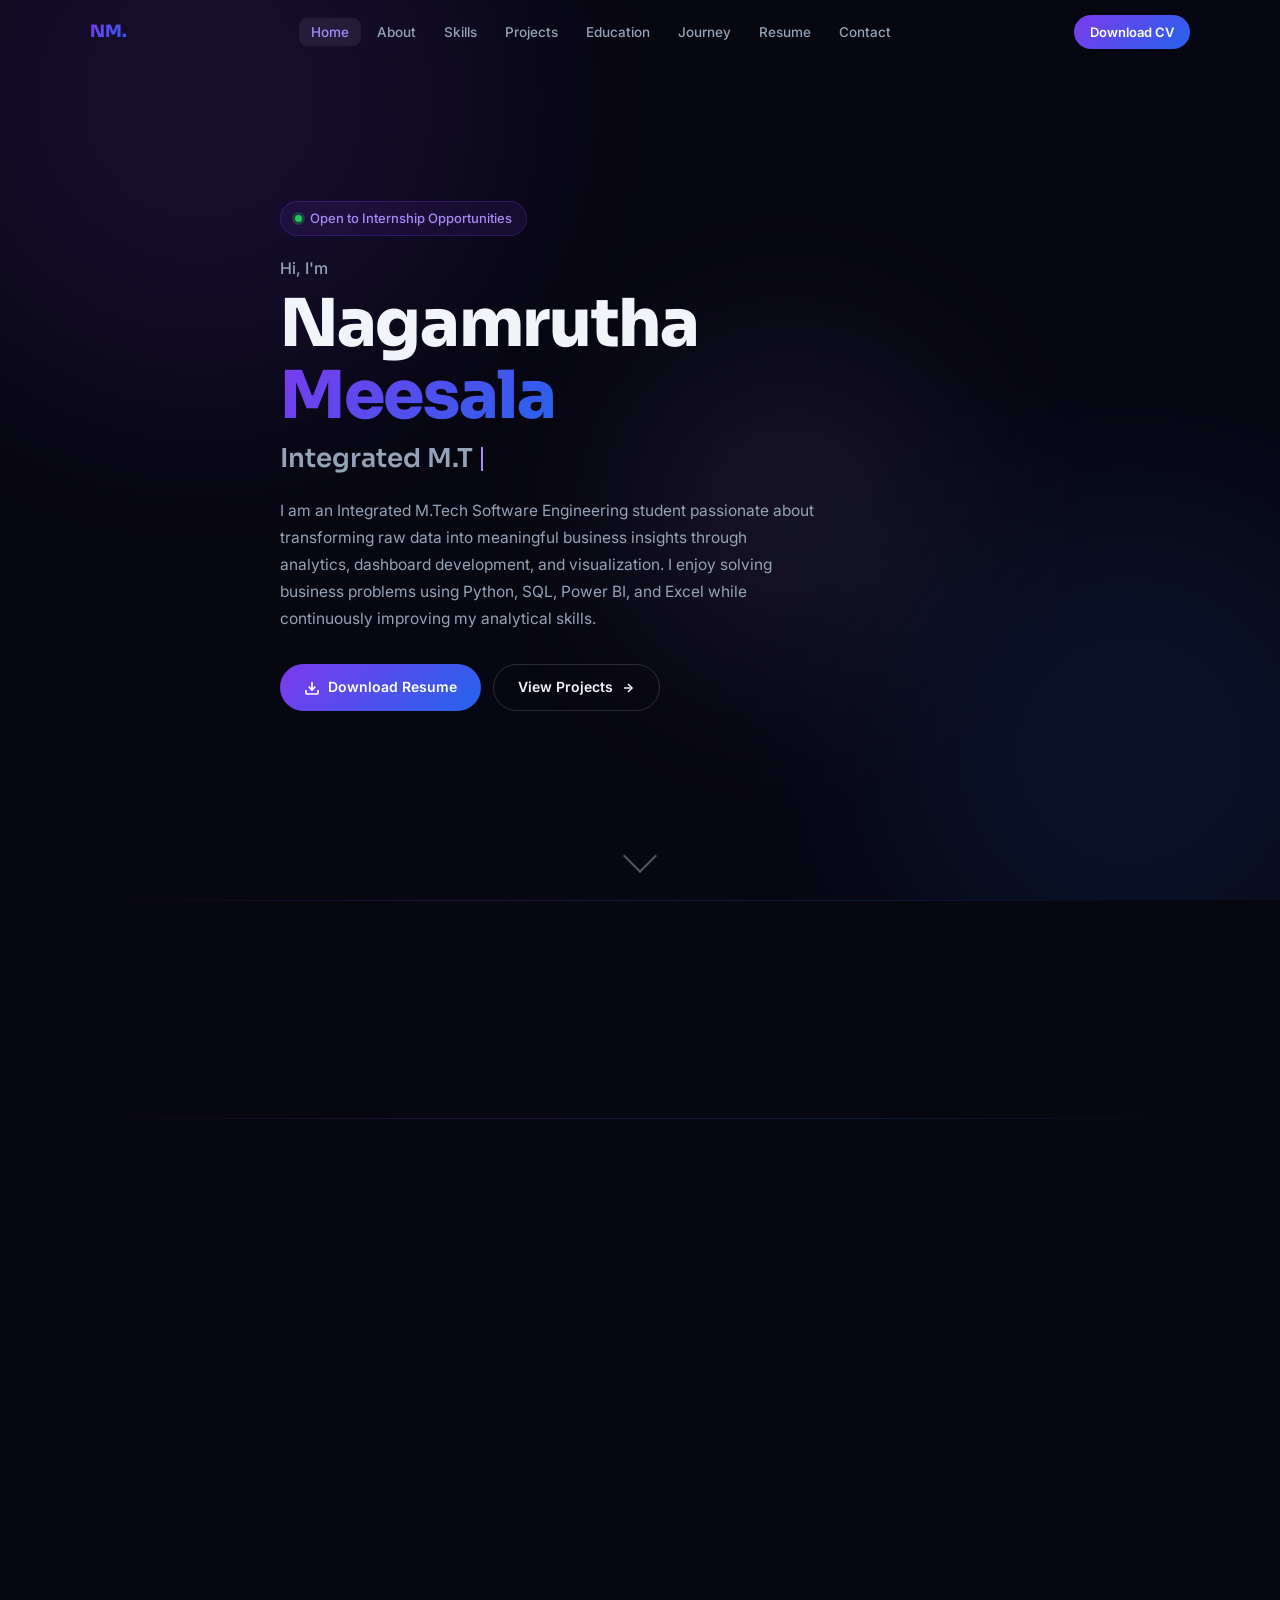
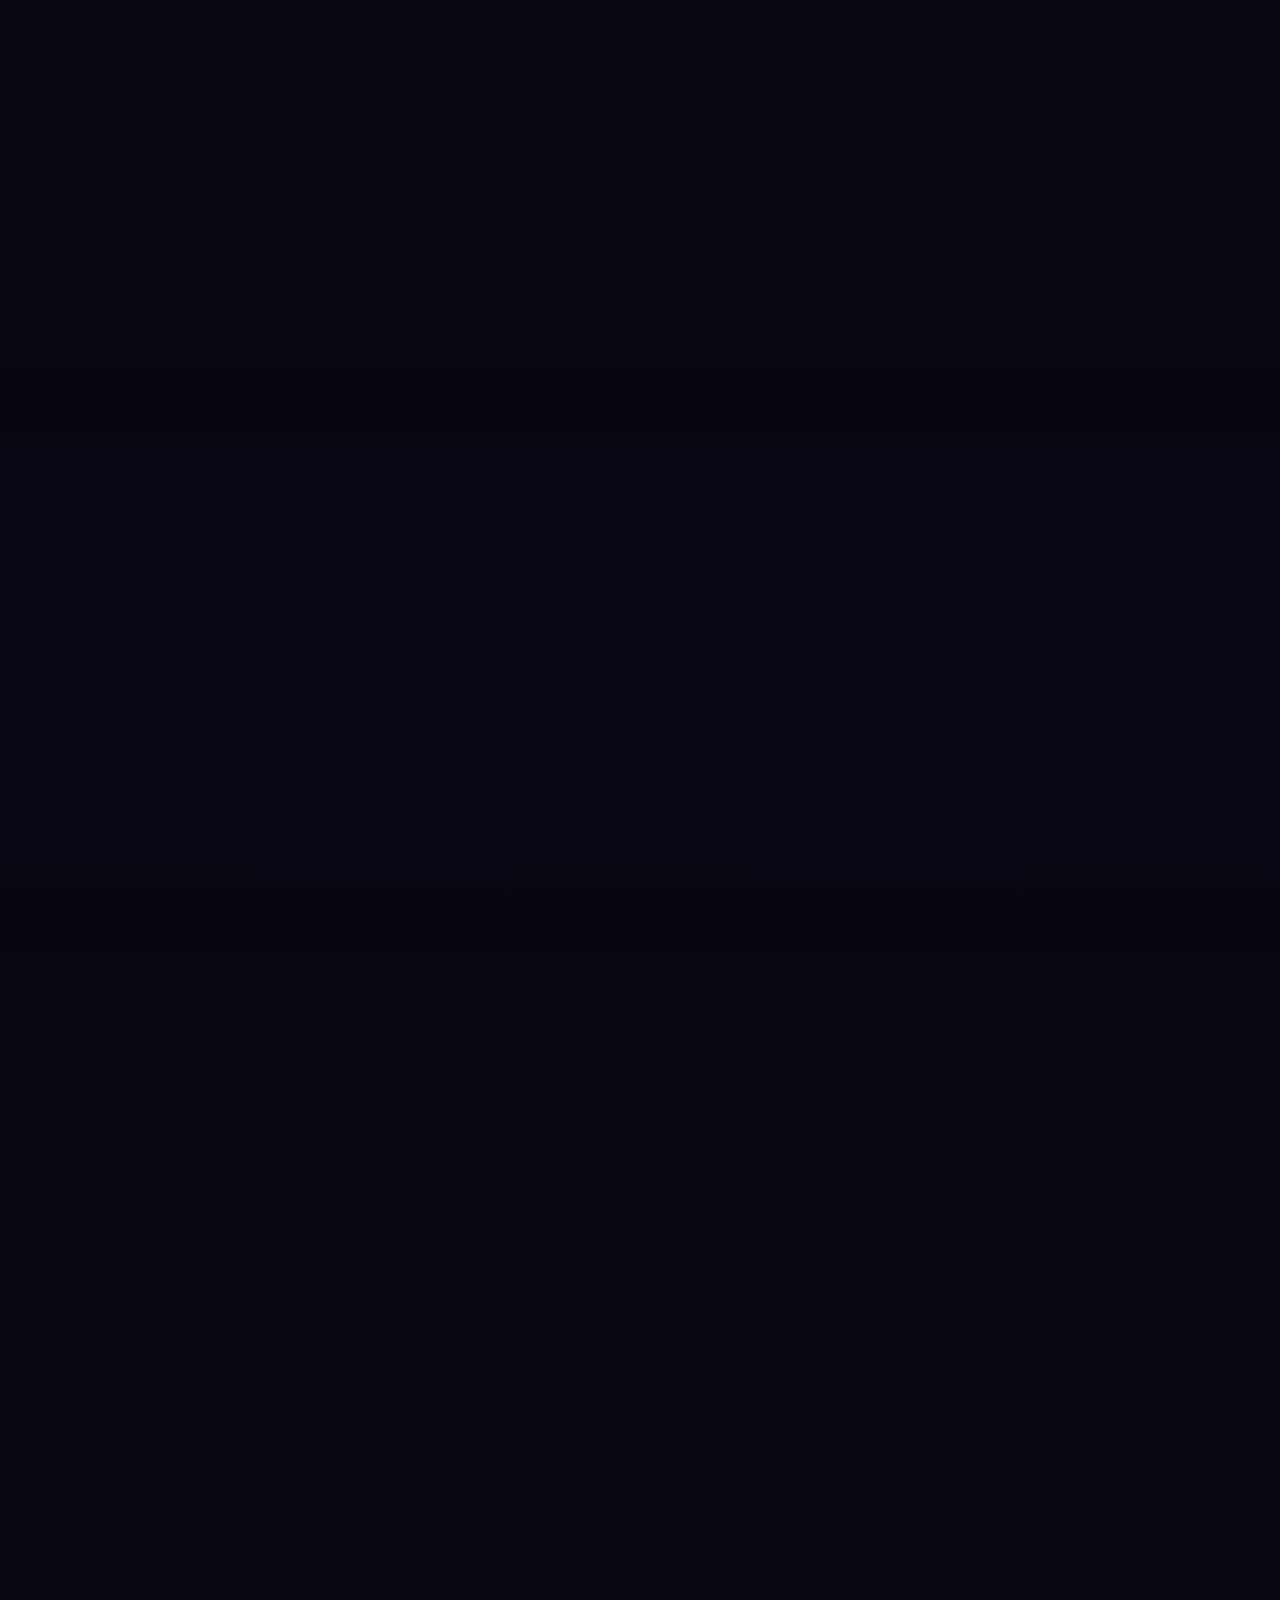
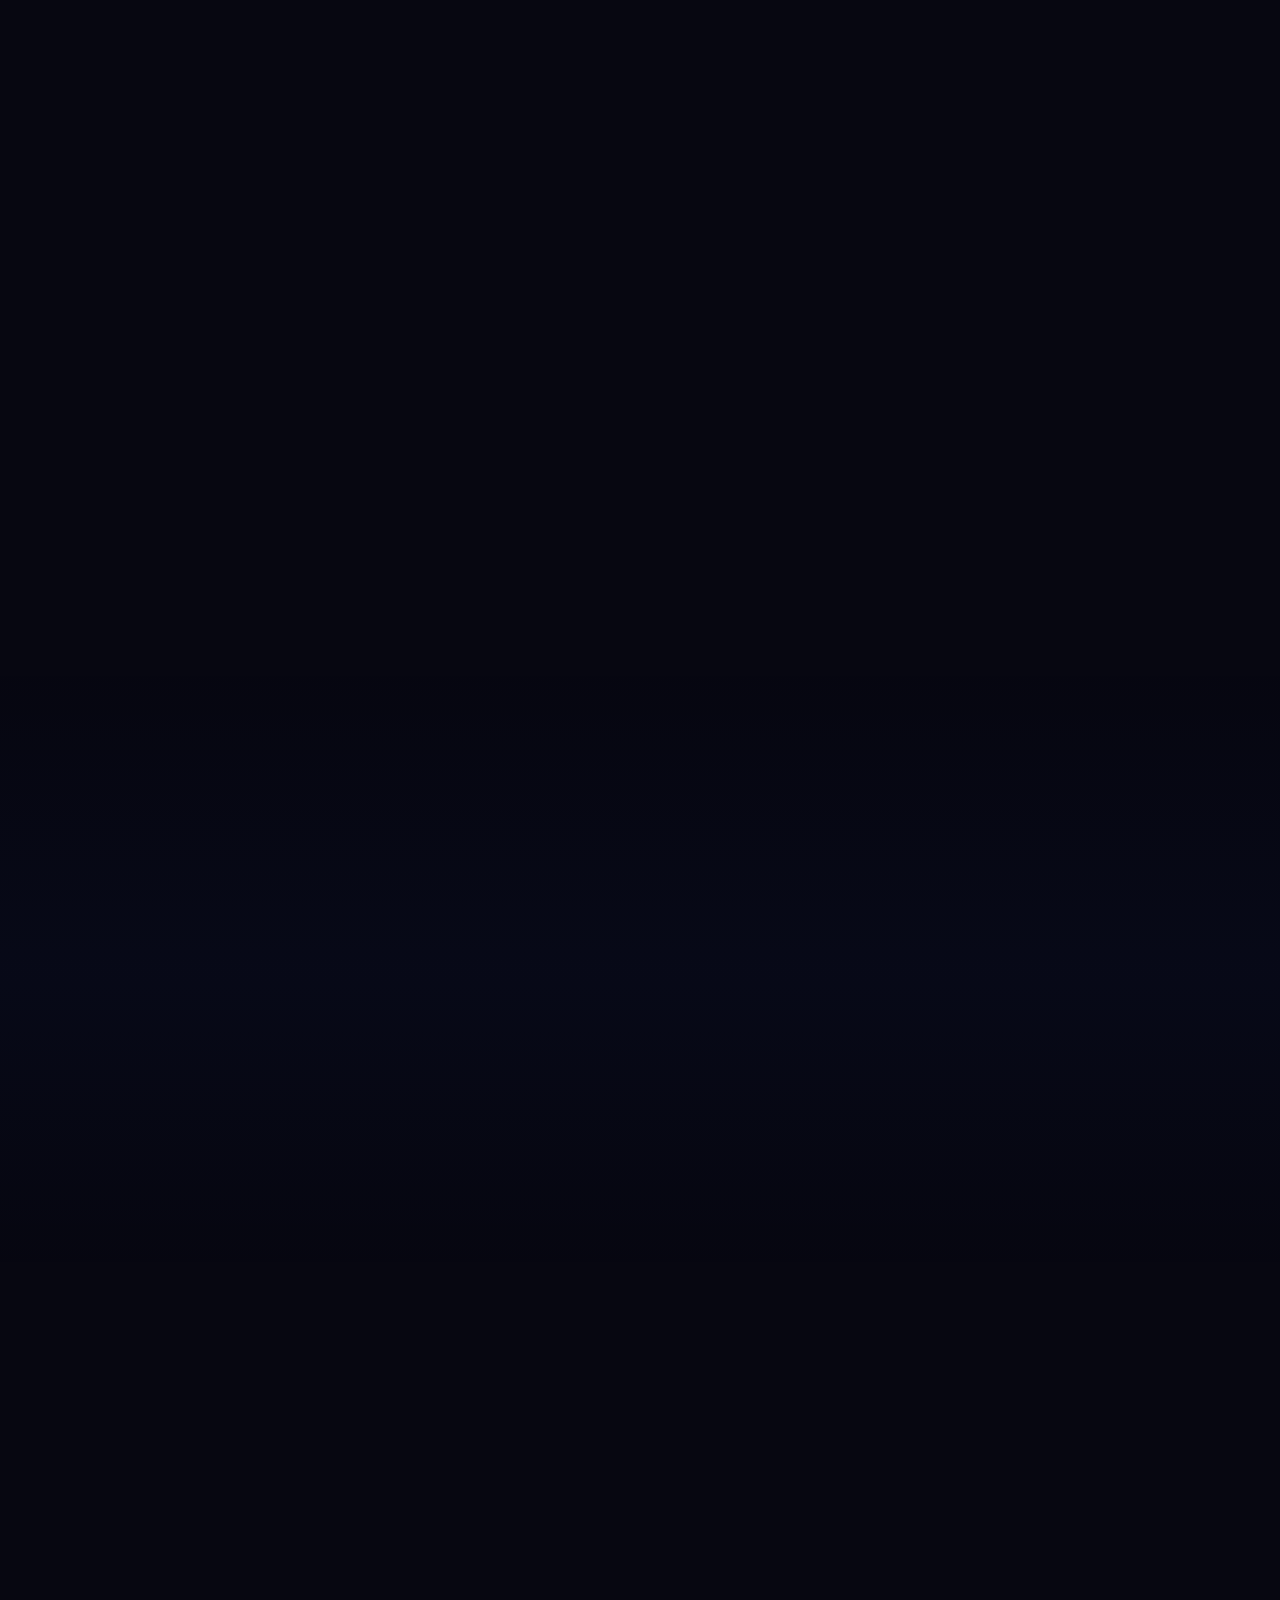
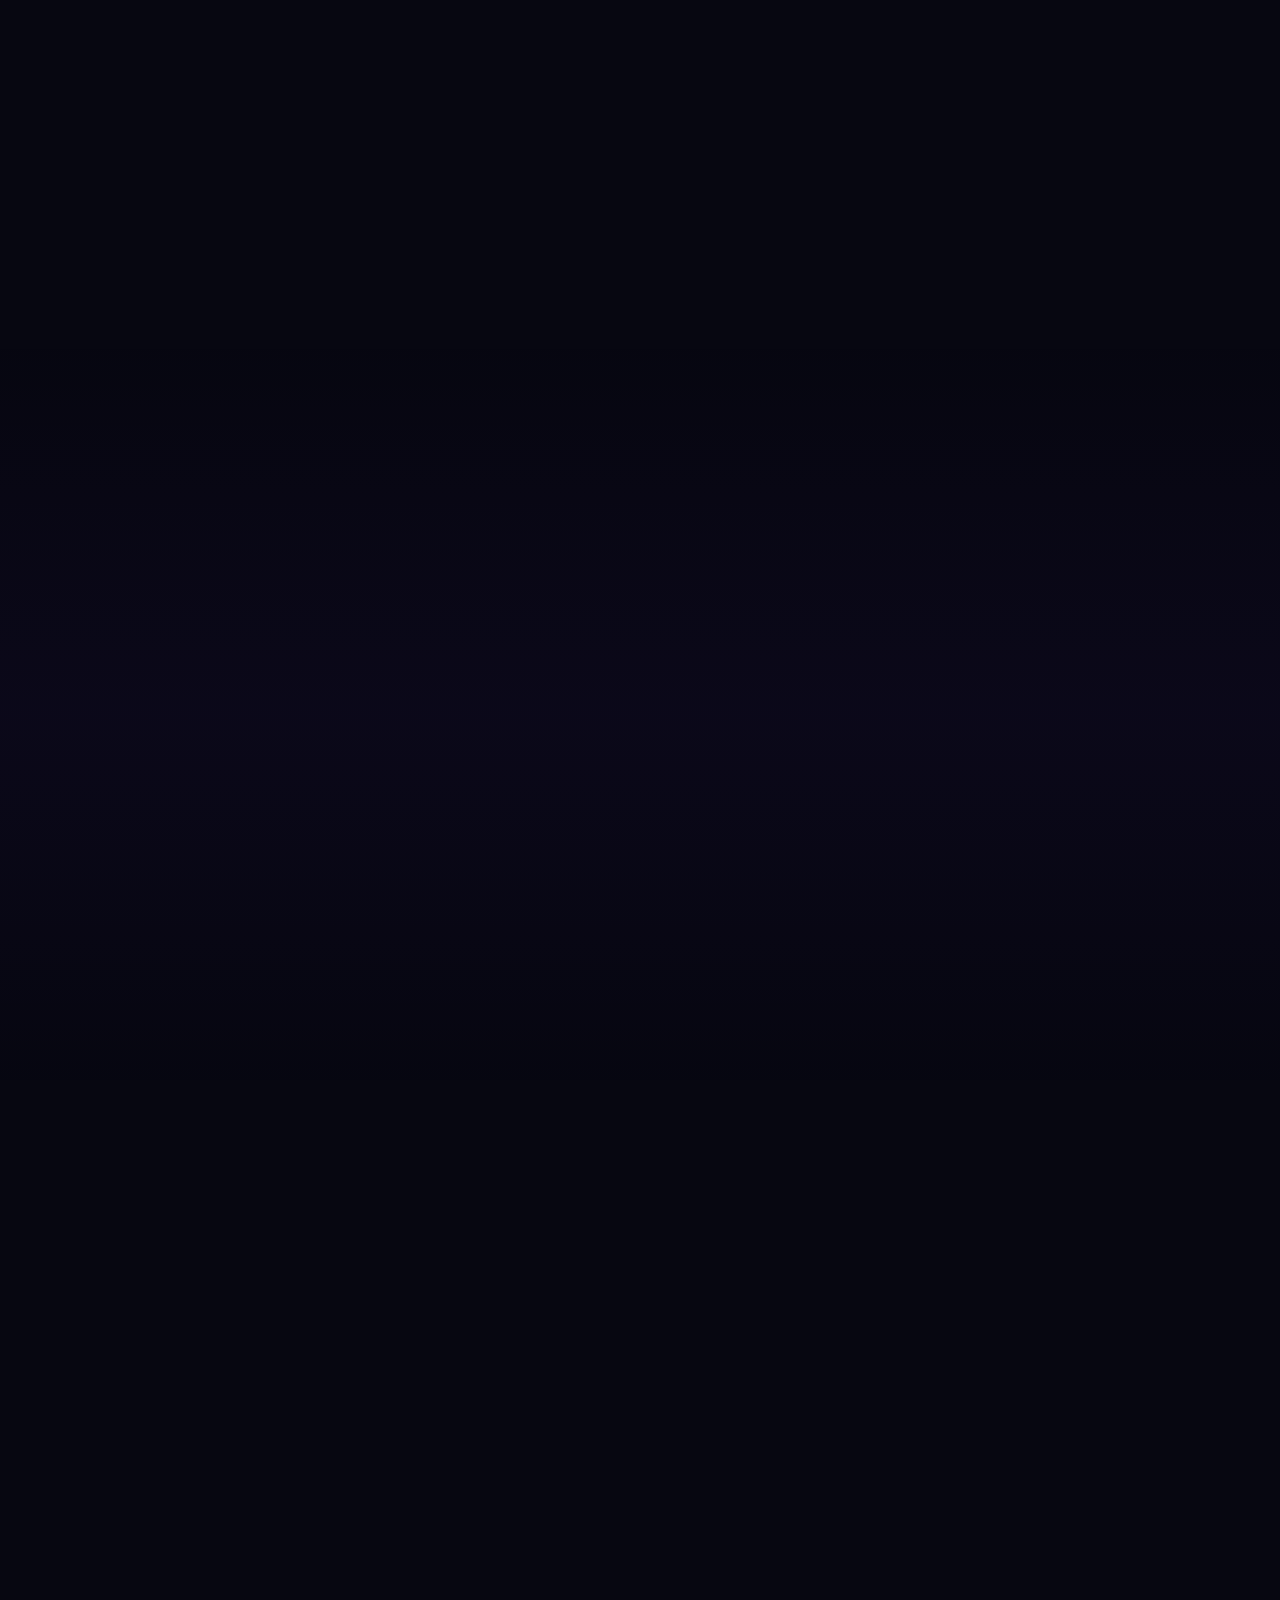
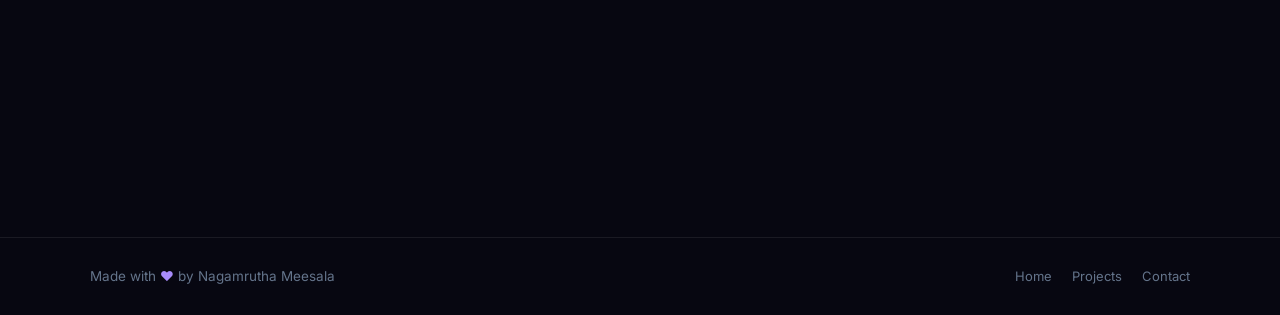
==== commit 03cf18ef: "Add files via upload" ====
--- a/index.html
+++ b/index.html
@@ -5,10 +5,258 @@
 <meta name="viewport" content="width=device-width, initial-scale=1.0">
 <title>Nagamrutha Meesala — Data Analytics Portfolio</title>
 <meta name="description" content="Integrated M.Tech Software Engineering student passionate about data analytics, Power BI, Python, and SQL.">
+<link rel="canonical" href="https://amruthameesala.github.io/portfolio/">
+<meta property="og:url" content="https://amruthameesala.github.io/portfolio/">
+<meta property="og:title" content="Nagamrutha Meesala — Data Analytics Portfolio">
+<meta property="og:description" content="Integrated M.Tech Software Engineering student passionate about data analytics, Power BI, Python, and SQL.">
+<meta property="og:type" content="website">
 <link rel="preconnect" href="https://fonts.googleapis.com">
 <link rel="preconnect" href="https://fonts.gstatic.com" crossorigin>
 <link href="https://fonts.googleapis.com/css2?family=Inter:wght@300;400;500;600;700&family=Sora:wght@400;600;700;800&display=swap" rel="stylesheet">
-<link rel="stylesheet" href="style.css">
+<style>
+*,*::before,*::after{box-sizing:border-box;margin:0;padding:0}
+:root{
+--purple:#7c3aed;--purple-light:#a78bfa;--purple-dark:#5b21b6;
+--blue:#2563eb;--blue-light:#60a5fa;
+--grd:linear-gradient(135deg,#7c3aed,#2563eb);
+--grd2:linear-gradient(135deg,#a78bfa,#60a5fa);
+--bg:#070711;--bg2:#0d0d1a;--bg3:#111128;
+--card:rgba(255,255,255,0.04);--card-border:rgba(255,255,255,0.08);
+--card-hover:rgba(255,255,255,0.07);
+--text:#f1f5f9;--text2:#94a3b8;--text3:#64748b;
+--radius:14px;--radius-sm:8px;
+}
+html{scroll-behavior:smooth;scroll-padding-top:70px}
+body{font-family:'Inter',sans-serif;background:var(--bg);color:var(--text);line-height:1.6;overflow-x:hidden}
+
+/* LOADER */
+#loader{position:fixed;inset:0;background:var(--bg);z-index:9999;display:flex;flex-direction:column;align-items:center;justify-content:center;gap:16px;transition:opacity 0.5s ease}
+#loader.hide{opacity:0;pointer-events:none}
+.loader-logo{font-family:'Sora',sans-serif;font-size:28px;font-weight:800;background:var(--grd);-webkit-background-clip:text;-webkit-text-fill-color:transparent;background-clip:text}
+.loader-bar{width:160px;height:2px;background:rgba(255,255,255,0.1);border-radius:2px;overflow:hidden}
+.loader-fill{height:100%;background:var(--grd);border-radius:2px;animation:fill 1.2s ease forwards}
+@keyframes fill{from{width:0}to{width:100%}}
+
+/* NAV */
+nav{position:fixed;top:0;left:0;right:0;z-index:1000;transition:all 0.3s ease;padding:0 max(24px,calc((100vw - 1100px)/2))}
+nav.scrolled{background:rgba(7,7,17,0.85);backdrop-filter:blur(20px);border-bottom:1px solid var(--card-border)}
+.nav-inner{display:flex;align-items:center;justify-content:space-between;height:64px}
+.nav-logo{font-family:'Sora',sans-serif;font-weight:800;font-size:17px;background:var(--grd);-webkit-background-clip:text;-webkit-text-fill-color:transparent;background-clip:text;text-decoration:none}
+.nav-links{display:flex;gap:4px;list-style:none}
+.nav-links a{text-decoration:none;color:var(--text2);font-size:13.5px;font-weight:500;padding:6px 12px;border-radius:var(--radius-sm);transition:all 0.2s ease}
+.nav-links a:hover,.nav-links a.active{color:var(--text);background:rgba(255,255,255,0.07)}
+.nav-links a.active{color:var(--purple-light)}
+.nav-cta{background:var(--grd);color:#fff;font-size:13px;font-weight:600;padding:7px 16px;border-radius:20px;text-decoration:none;transition:opacity 0.2s}
+.nav-cta:hover{opacity:0.85}
+.hamburger{display:none;flex-direction:column;gap:5px;cursor:pointer;padding:4px}
+.hamburger span{width:22px;height:2px;background:var(--text2);border-radius:2px;transition:all 0.3s}
+.mobile-menu{display:none;position:fixed;top:64px;left:0;right:0;background:rgba(7,7,17,0.97);backdrop-filter:blur(20px);border-bottom:1px solid var(--card-border);padding:16px 24px 20px;z-index:999}
+.mobile-menu.open{display:block}
+.mobile-menu ul{list-style:none;display:flex;flex-direction:column;gap:4px}
+.mobile-menu a{text-decoration:none;color:var(--text2);font-size:15px;font-weight:500;padding:10px 12px;border-radius:var(--radius-sm);display:block;transition:all 0.2s}
+.mobile-menu a:hover{color:var(--text);background:rgba(255,255,255,0.07)}
+
+/* AMBIENT BG */
+.ambient{position:fixed;inset:0;pointer-events:none;z-index:0;overflow:hidden}
+.orb{position:absolute;border-radius:50%;filter:blur(100px);opacity:0.12;animation:drift 12s ease-in-out infinite alternate}
+.orb1{width:600px;height:600px;background:#7c3aed;top:-200px;left:-100px;animation-delay:0s}
+.orb2{width:500px;height:500px;background:#2563eb;bottom:-100px;right:-100px;animation-delay:-4s}
+.orb3{width:300px;height:300px;background:#a78bfa;top:40%;left:50%;animation-delay:-8s}
+@keyframes drift{0%{transform:translate(0,0) scale(1)}100%{transform:translate(40px,30px) scale(1.05)}}
+
+/* SECTIONS */
+section{position:relative;z-index:1;padding:90px max(24px,calc((100vw - 1100px)/2))}
+.section-tag{display:inline-flex;align-items:center;gap:6px;font-size:12px;font-weight:600;letter-spacing:0.1em;text-transform:uppercase;color:var(--purple-light);background:rgba(124,58,237,0.12);border:1px solid rgba(124,58,237,0.2);padding:5px 12px;border-radius:20px;margin-bottom:16px}
+.section-tag::before{content:'';width:6px;height:6px;background:var(--purple-light);border-radius:50%;display:block}
+h2.section-title{font-family:'Sora',sans-serif;font-size:clamp(28px,4vw,40px);font-weight:800;margin-bottom:8px;line-height:1.15}
+.section-sub{color:var(--text2);font-size:15px;margin-bottom:48px;max-width:560px}
+
+/* REVEAL */
+.reveal{opacity:0;transform:translateY(24px);transition:opacity 0.6s ease,transform 0.6s ease}
+.reveal.visible{opacity:1;transform:none}
+
+/* HERO */
+#home{min-height:100vh;display:flex;align-items:center;padding-top:80px;padding-bottom:40px}
+.hero-grid{display:grid;grid-template-columns:1fr;gap:60px;align-items:center;width:100%;max-width:720px;margin:0 auto}
+.hero-tag{display:inline-flex;align-items:center;gap:8px;background:rgba(124,58,237,0.1);border:1px solid rgba(124,58,237,0.25);padding:6px 14px;border-radius:20px;font-size:13px;color:var(--purple-light);font-weight:500;margin-bottom:20px}
+.hero-tag-dot{width:7px;height:7px;background:#22c55e;border-radius:50%;box-shadow:0 0 0 3px rgba(34,197,94,0.25);animation:pulse 2s ease infinite}
+@keyframes pulse{0%,100%{box-shadow:0 0 0 3px rgba(34,197,94,0.25)}50%{box-shadow:0 0 0 6px rgba(34,197,94,0.1)}}
+.hero-name{font-family:'Sora',sans-serif;font-size:clamp(38px,5.5vw,66px);font-weight:800;line-height:1.1;letter-spacing:-0.02em;margin-bottom:8px}
+.hero-name span{background:var(--grd);-webkit-background-clip:text;-webkit-text-fill-color:transparent;background-clip:text}
+.hero-role{font-family:'Sora',sans-serif;font-size:clamp(18px,2.5vw,26px);font-weight:600;color:var(--text2);margin-bottom:20px;height:36px;display:flex;align-items:center;gap:8px}
+.hero-role .cursor{width:2px;height:24px;background:var(--purple-light);animation:blink 1s step-end infinite;display:inline-block}
+@keyframes blink{0%,100%{opacity:1}50%{opacity:0}}
+.hero-summary{color:var(--text2);font-size:15.5px;line-height:1.75;max-width:540px;margin-bottom:32px}
+.hero-btns{display:flex;gap:12px;flex-wrap:wrap;margin-bottom:28px}
+.btn-primary{display:inline-flex;align-items:center;gap:8px;background:var(--grd);color:#fff;font-weight:600;font-size:14px;padding:12px 24px;border-radius:24px;text-decoration:none;transition:all 0.25s;border:none;cursor:pointer}
+.btn-primary:hover{transform:translateY(-2px);box-shadow:0 12px 32px rgba(124,58,237,0.35)}
+.btn-outline{display:inline-flex;align-items:center;gap:8px;background:transparent;color:var(--text);font-weight:600;font-size:14px;padding:11px 24px;border-radius:24px;text-decoration:none;border:1.5px solid rgba(255,255,255,0.15);transition:all 0.25s;cursor:pointer}
+.btn-outline:hover{border-color:var(--purple-light);color:var(--purple-light);transform:translateY(-2px)}
+.open-badge{display:inline-flex;align-items:center;gap:6px;background:rgba(34,197,94,0.1);border:1px solid rgba(34,197,94,0.2);color:#4ade80;padding:7px 14px;border-radius:20px;font-size:12.5px;font-weight:600}
+.hero-img-wrap{display:flex;justify-content:center;align-items:center}
+.hero-img-ring{width:320px;height:320px;border-radius:50%;background:var(--grd);padding:3px;position:relative}
+.hero-img-ring::before{content:'';position:absolute;inset:-8px;border-radius:50%;border:1px solid rgba(124,58,237,0.2);animation:spin 8s linear infinite}
+.hero-img-ring::after{content:'';position:absolute;inset:-18px;border-radius:50%;border:1px dashed rgba(124,58,237,0.1)}
+@keyframes spin{to{transform:rotate(360deg)}}
+.hero-img-inner{width:100%;height:100%;border-radius:50%;overflow:hidden;background:var(--bg3)}
+.hero-img-inner img{width:100%;height:100%;object-fit:cover}
+.hero-img-placeholder{width:100%;height:100%;background:linear-gradient(135deg,#1e1b4b,#0f172a);display:flex;flex-direction:column;align-items:center;justify-content:center;border-radius:50%;color:var(--purple-light);font-size:14px;font-weight:500;gap:8px}
+.hero-img-placeholder svg{width:64px;height:64px;opacity:0.5}
+
+/* STATS */
+.stats-grid{display:grid;grid-template-columns:repeat(4,1fr);gap:16px}
+.stat-card{background:var(--card);border:1px solid var(--card-border);border-radius:var(--radius);padding:24px 20px;text-align:center;transition:all 0.3s;position:relative;overflow:hidden}
+.stat-card::before{content:'';position:absolute;inset:0;background:var(--grd);opacity:0;transition:opacity 0.3s}
+.stat-card:hover::before{opacity:0.05}
+.stat-card:hover{border-color:rgba(124,58,237,0.3);transform:translateY(-3px)}
+.stat-num{font-family:'Sora',sans-serif;font-size:38px;font-weight:800;background:var(--grd);-webkit-background-clip:text;-webkit-text-fill-color:transparent;background-clip:text;line-height:1.1;margin-bottom:4px}
+.stat-label{font-size:13px;color:var(--text2);font-weight:500}
+
+/* ABOUT */
+.about-grid{display:grid;grid-template-columns:1fr 1fr;gap:40px;align-items:start}
+.about-text{color:var(--text2);font-size:15px;line-height:1.8}
+.about-text p+p{margin-top:14px}
+.about-chips{display:flex;flex-wrap:wrap;gap:8px;margin-top:24px}
+.chip{background:rgba(124,58,237,0.1);border:1px solid rgba(124,58,237,0.2);color:var(--purple-light);padding:5px 13px;border-radius:20px;font-size:12.5px;font-weight:600;transition:all 0.2s;cursor:default}
+.chip:hover{background:rgba(124,58,237,0.2)}
+.about-card{background:var(--card);border:1px solid var(--card-border);border-radius:var(--radius);padding:28px}
+.about-card-title{font-family:'Sora',sans-serif;font-size:15px;font-weight:700;margin-bottom:16px;color:var(--text)}
+.about-list{list-style:none;display:flex;flex-direction:column;gap:10px}
+.about-list li{display:flex;align-items:center;gap:10px;font-size:14px;color:var(--text2)}
+.about-list li::before{content:'';width:6px;height:6px;border-radius:50%;background:var(--grd2);background:linear-gradient(135deg,#a78bfa,#60a5fa);flex-shrink:0}
+
+/* SKILLS */
+.skills-grid{display:grid;grid-template-columns:repeat(auto-fill,minmax(220px,1fr));gap:16px}
+.skill-category{background:var(--card);border:1px solid var(--card-border);border-radius:var(--radius);padding:22px;transition:all 0.3s;position:relative;overflow:hidden}
+.skill-category::after{content:'';position:absolute;inset:0;opacity:0;background:radial-gradient(circle at top left,rgba(124,58,237,0.15),transparent 60%);transition:opacity 0.3s}
+.skill-category:hover{border-color:rgba(124,58,237,0.3);transform:translateY(-3px);box-shadow:0 16px 40px rgba(0,0,0,0.3)}
+.skill-category:hover::after{opacity:1}
+.skill-cat-icon{width:38px;height:38px;border-radius:10px;background:rgba(124,58,237,0.12);border:1px solid rgba(124,58,237,0.2);display:flex;align-items:center;justify-content:center;margin-bottom:14px;font-size:18px}
+.skill-cat-name{font-family:'Sora',sans-serif;font-size:13px;font-weight:700;text-transform:uppercase;letter-spacing:0.06em;color:var(--purple-light);margin-bottom:12px;position:relative;z-index:1}
+.skill-tags{display:flex;flex-wrap:wrap;gap:6px;position:relative;z-index:1}
+.skill-tag{background:rgba(255,255,255,0.06);border:1px solid rgba(255,255,255,0.08);color:var(--text);padding:4px 10px;border-radius:6px;font-size:12.5px;font-weight:500;transition:all 0.2s}
+.skill-tag:hover{background:rgba(124,58,237,0.15);border-color:rgba(124,58,237,0.25);color:var(--purple-light)}
+
+/* PROJECTS */
+.projects-grid{display:grid;grid-template-columns:repeat(auto-fill,minmax(320px,1fr));gap:20px}
+.project-card{background:var(--card);border:1px solid var(--card-border);border-radius:var(--radius);overflow:hidden;transition:all 0.35s;display:flex;flex-direction:column}
+.project-card:hover{border-color:rgba(124,58,237,0.35);transform:translateY(-5px);box-shadow:0 24px 48px rgba(0,0,0,0.35)}
+.project-img{height:160px;background:linear-gradient(135deg,#1e1b4b 0%,#0f172a 50%,#1a1040 100%);display:flex;align-items:center;justify-content:center;position:relative;overflow:hidden}
+.project-img::before{content:'';position:absolute;inset:0;background:var(--grd);opacity:0.1}
+.project-img-icon{font-size:40px;position:relative;z-index:1}
+.project-img-pattern{position:absolute;inset:0;opacity:0.05;background-image:repeating-linear-gradient(45deg,rgba(255,255,255,0.5) 0,rgba(255,255,255,0.5) 1px,transparent 0,transparent 50%);background-size:12px 12px}
+.project-badge{position:absolute;top:12px;right:12px;background:var(--grd);color:#fff;font-size:11px;font-weight:700;padding:4px 10px;border-radius:20px;letter-spacing:0.03em;z-index:1}
+.project-body{padding:20px;flex:1;display:flex;flex-direction:column;gap:10px}
+.project-title{font-family:'Sora',sans-serif;font-size:15.5px;font-weight:700;line-height:1.3}
+.project-desc{color:var(--text2);font-size:13.5px;line-height:1.65;flex:1}
+.project-techs{display:flex;flex-wrap:wrap;gap:6px}
+.tech{background:rgba(37,99,235,0.1);border:1px solid rgba(37,99,235,0.2);color:var(--blue-light);padding:3px 9px;border-radius:6px;font-size:11.5px;font-weight:600}
+.project-footer{padding:14px 20px;border-top:1px solid var(--card-border);display:flex;justify-content:flex-end}
+.btn-github{display:inline-flex;align-items:center;gap:7px;background:rgba(255,255,255,0.06);border:1px solid rgba(255,255,255,0.1);color:var(--text);font-size:13px;font-weight:600;padding:8px 16px;border-radius:8px;text-decoration:none;transition:all 0.2s}
+.btn-github:hover{background:rgba(124,58,237,0.15);border-color:rgba(124,58,237,0.3);color:var(--purple-light)}
+.btn-github svg{width:15px;height:15px}
+
+/* EDUCATION */
+.edu-timeline{display:flex;flex-direction:column;gap:20px}
+.edu-card{background:var(--card);border:1px solid var(--card-border);border-radius:var(--radius);padding:24px 28px;display:grid;grid-template-columns:auto 1fr auto;gap:20px;align-items:center;transition:all 0.3s;position:relative;overflow:hidden}
+.edu-card::before{content:'';position:absolute;left:0;top:0;bottom:0;width:3px;background:var(--grd);border-radius:0 2px 2px 0}
+.edu-card:hover{border-color:rgba(124,58,237,0.3);transform:translateX(4px)}
+.edu-icon{width:48px;height:48px;border-radius:12px;background:rgba(124,58,237,0.1);border:1px solid rgba(124,58,237,0.2);display:flex;align-items:center;justify-content:center;font-size:22px;flex-shrink:0}
+.edu-name{font-family:'Sora',sans-serif;font-size:16px;font-weight:700;margin-bottom:4px}
+.edu-degree{color:var(--text2);font-size:13.5px}
+.edu-meta{text-align:right;flex-shrink:0}
+.edu-year{font-size:13px;color:var(--text3);margin-bottom:6px}
+.edu-score{font-family:'Sora',sans-serif;font-size:20px;font-weight:800;background:var(--grd);-webkit-background-clip:text;-webkit-text-fill-color:transparent;background-clip:text}
+.edu-score-label{font-size:11px;color:var(--text3)}
+
+/* LEARNING */
+.learning-grid{display:grid;grid-template-columns:repeat(3,1fr);gap:20px}
+.learn-card{background:var(--card);border:1px solid var(--card-border);border-radius:var(--radius);padding:24px;transition:all 0.3s}
+.learn-card:hover{border-color:rgba(124,58,237,0.3);transform:translateY(-3px)}
+.learn-status{display:inline-flex;align-items:center;gap:6px;font-size:11.5px;font-weight:700;letter-spacing:0.06em;text-transform:uppercase;padding:4px 10px;border-radius:20px;margin-bottom:14px}
+.status-done{background:rgba(34,197,94,0.1);border:1px solid rgba(34,197,94,0.2);color:#4ade80}
+.status-current{background:rgba(124,58,237,0.1);border:1px solid rgba(124,58,237,0.2);color:var(--purple-light)}
+.status-upcoming{background:rgba(148,163,184,0.1);border:1px solid rgba(148,163,184,0.15);color:var(--text2)}
+.status-dot{width:6px;height:6px;border-radius:50%;background:currentColor}
+.status-current .status-dot{animation:pulse2 1.5s ease infinite}
+@keyframes pulse2{0%,100%{opacity:1}50%{opacity:0.4}}
+.learn-title{font-family:'Sora',sans-serif;font-size:15px;font-weight:700;margin-bottom:14px}
+.learn-items{display:flex;flex-direction:column;gap:8px}
+.learn-item{display:flex;align-items:center;gap:9px;font-size:13.5px;color:var(--text2)}
+.learn-item-check{width:18px;height:18px;border-radius:50%;display:flex;align-items:center;justify-content:center;flex-shrink:0}
+.check-done{background:rgba(34,197,94,0.15);color:#4ade80;font-size:10px}
+.check-current{background:rgba(124,58,237,0.15);color:var(--purple-light);font-size:10px}
+.check-upcoming{background:rgba(148,163,184,0.1);color:var(--text3);font-size:10px}
+
+/* RESUME */
+.resume-card{background:var(--card);border:1px solid var(--card-border);border-radius:var(--radius);padding:48px;text-align:center;max-width:560px;margin:0 auto;position:relative;overflow:hidden}
+.resume-card::before{content:'';position:absolute;inset:0;background:radial-gradient(ellipse at center,rgba(124,58,237,0.08) 0%,transparent 70%)}
+.resume-icon{width:64px;height:64px;border-radius:16px;background:rgba(124,58,237,0.1);border:1px solid rgba(124,58,237,0.2);display:flex;align-items:center;justify-content:center;margin:0 auto 20px;font-size:28px;position:relative;z-index:1}
+.resume-card h3{font-family:'Sora',sans-serif;font-size:22px;font-weight:800;margin-bottom:8px;position:relative;z-index:1}
+.resume-card p{color:var(--text2);font-size:14.5px;margin-bottom:28px;position:relative;z-index:1}
+.resume-btn{position:relative;z-index:1}
+
+/* CONTACT */
+.contact-grid{display:grid;grid-template-columns:1fr 1fr;gap:40px;align-items:start}
+.contact-info{display:flex;flex-direction:column;gap:16px}
+.contact-item{display:flex;align-items:center;gap:14px;background:var(--card);border:1px solid var(--card-border);border-radius:var(--radius);padding:16px 20px;text-decoration:none;color:var(--text);transition:all 0.25s}
+.contact-item:hover{border-color:rgba(124,58,237,0.3);transform:translateX(5px);background:rgba(124,58,237,0.05)}
+.contact-icon{width:40px;height:40px;border-radius:10px;background:rgba(124,58,237,0.1);border:1px solid rgba(124,58,237,0.15);display:flex;align-items:center;justify-content:center;font-size:18px;flex-shrink:0}
+.contact-label{font-size:11.5px;color:var(--text3);font-weight:500;margin-bottom:2px}
+.contact-value{font-size:14px;font-weight:600}
+.social-btns{display:flex;gap:12px;margin-top:4px}
+.social-btn{flex:1;display:flex;align-items:center;justify-content:center;gap:8px;background:var(--card);border:1px solid var(--card-border);border-radius:var(--radius);padding:14px;text-decoration:none;color:var(--text);font-size:14px;font-weight:600;transition:all 0.25s}
+.social-btn:hover{border-color:rgba(124,58,237,0.3);transform:translateY(-2px);background:rgba(124,58,237,0.05)}
+.contact-form{display:flex;flex-direction:column;gap:14px}
+.form-group{display:flex;flex-direction:column;gap:6px}
+.form-label{font-size:13px;font-weight:600;color:var(--text2)}
+.form-input,.form-textarea{background:rgba(255,255,255,0.04);border:1.5px solid rgba(255,255,255,0.08);border-radius:var(--radius-sm);padding:12px 14px;color:var(--text);font-family:'Inter',sans-serif;font-size:14px;transition:all 0.2s;outline:none;width:100%;resize:none}
+.form-input:focus,.form-textarea:focus{border-color:rgba(124,58,237,0.5);background:rgba(124,58,237,0.05);box-shadow:0 0 0 3px rgba(124,58,237,0.1)}
+.form-textarea{height:110px}
+.form-btn{background:var(--grd);color:#fff;font-weight:700;font-size:14px;padding:13px 28px;border-radius:24px;border:none;cursor:pointer;transition:all 0.25s;width:100%}
+.form-btn:hover{transform:translateY(-2px);box-shadow:0 12px 32px rgba(124,58,237,0.35)}
+
+/* FOOTER */
+footer{position:relative;z-index:1;border-top:1px solid var(--card-border);padding:28px max(24px,calc((100vw - 1100px)/2));display:flex;align-items:center;justify-content:space-between}
+footer p{font-size:13.5px;color:var(--text3)}
+footer p span{color:var(--purple-light)}
+.footer-links{display:flex;gap:20px}
+.footer-links a{font-size:13px;color:var(--text3);text-decoration:none;transition:color 0.2s}
+.footer-links a:hover{color:var(--purple-light)}
+
+/* DIVIDER */
+.section-divider{height:1px;background:linear-gradient(90deg,transparent,rgba(124,58,237,0.2) 30%,rgba(37,99,235,0.2) 70%,transparent);margin:0 max(24px,calc((100vw - 1100px)/2))}
+
+/* SCROLL INDICATOR */
+.scroll-indicator{position:absolute;bottom:32px;left:50%;transform:translateX(-50%);display:flex;flex-direction:column;align-items:center;gap:6px;opacity:0.5}
+.scroll-arrow{width:24px;height:24px;border-right:2px solid var(--text2);border-bottom:2px solid var(--text2);transform:rotate(45deg);animation:bounce 2s ease infinite}
+@keyframes bounce{0%,100%{transform:rotate(45deg) translateY(0)}50%{transform:rotate(45deg) translateY(6px)}}
+
+/* RESPONSIVE */
+@media(max-width:900px){
+  .hero-grid{grid-template-columns:1fr;gap:40px;text-align:center}
+  .hero-img-wrap{order:-1;margin:0 auto}
+  .hero-img-ring{width:220px;height:220px}
+  .hero-btns,.about-chips{justify-content:center}
+  .hero-summary{margin:0 auto 32px}
+  .hero-role{justify-content:center}
+  .stats-grid{grid-template-columns:repeat(2,1fr)}
+  .about-grid{grid-template-columns:1fr}
+  .contact-grid{grid-template-columns:1fr}
+  .learning-grid{grid-template-columns:1fr}
+  .nav-links,.nav-cta{display:none}
+  .hamburger{display:flex}
+}
+@media(max-width:600px){
+  section{padding:70px 20px}
+  .stats-grid{grid-template-columns:repeat(2,1fr)}
+  .projects-grid{grid-template-columns:1fr}
+  .edu-card{grid-template-columns:1fr;gap:12px}
+  .edu-meta{text-align:left}
+  footer{flex-direction:column;gap:12px;text-align:center}
+  .footer-links{justify-content:center}
+}
+</style>
 </head>
 <body>
 
@@ -488,6 +736,13 @@
             <div class="contact-value">nagamrutha9917@gmail.com</div>
           </div>
         </a>
+        <div class="contact-item">
+          <div class="contact-icon">📍</div>
+          <div>
+            <div class="contact-label">Location</div>
+            <div class="contact-value">Vijayawada, Andhra Pradesh</div>
+          </div>
+        </div>
         <div class="social-btns">
           <a href="https://www.linkedin.com/in/nagamrutha-meesala" target="_blank" class="social-btn">
             <svg width="18" height="18" fill="currentColor" viewBox="0 0 24 24"><path d="M16 8a6 6 0 0 1 6 6v7h-4v-7a2 2 0 0 0-2-2 2 2 0 0 0-2 2v7h-4v-7a6 6 0 0 1 6-6zM2 9h4v12H2z"/><circle cx="4" cy="4" r="2"/></svg>
@@ -530,6 +785,124 @@
   </div>
 </footer>
 
-<script src="script.js"></script>
+<script>
+// LOADER
+window.addEventListener('load', () => {
+  setTimeout(() => {
+    document.getElementById('loader').classList.add('hide');
+    setTimeout(() => {
+      document.getElementById('loader').style.display = 'none';
+      initReveal();
+    }, 500);
+  }, 1400);
+});
+
+// NAV SCROLL
+const navbar = document.getElementById('navbar');
+window.addEventListener('scroll', () => {
+  navbar.classList.toggle('scrolled', window.scrollY > 20);
+  updateActiveNav();
+});
+
+// ACTIVE NAV
+function updateActiveNav() {
+  const sections = document.querySelectorAll('section[id]');
+  const links = document.querySelectorAll('.nav-links a');
+  let current = '';
+  sections.forEach(s => {
+    if (window.scrollY >= s.offsetTop - 90) current = s.id;
+  });
+  links.forEach(a => {
+    a.classList.remove('active');
+    if (a.getAttribute('href') === '#' + current) a.classList.add('active');
+  });
+}
+
+// MOBILE MENU
+function toggleMenu() {
+  document.getElementById('mobileMenu').classList.toggle('open');
+}
+function closeMenu() {
+  document.getElementById('mobileMenu').classList.remove('open');
+}
+
+// TYPING ANIMATION
+const roles = ['Integrated M.Tech Student','Data Analytics Enthusiast','Power BI Developer','Python Programmer','SQL Enthusiast'];
+let ri = 0, ci = 0, deleting = false;
+const el = document.getElementById('typing-text');
+function type() {
+  const cur = roles[ri];
+  if (!deleting) {
+    el.textContent = cur.substring(0, ci + 1);
+    ci++;
+    if (ci === cur.length) { deleting = true; setTimeout(type, 1800); return; }
+  } else {
+    el.textContent = cur.substring(0, ci - 1);
+    ci--;
+    if (ci === 0) { deleting = false; ri = (ri + 1) % roles.length; }
+  }
+  setTimeout(type, deleting ? 60 : 90);
+}
+setTimeout(type, 1600);
+
+// SCROLL REVEAL
+function initReveal() {
+  const obs = new IntersectionObserver((entries) => {
+    entries.forEach((e, i) => {
+      if (e.isIntersecting) {
+        setTimeout(() => e.target.classList.add('visible'), i * 80);
+        obs.unobserve(e.target);
+      }
+    });
+  }, { threshold: 0.1, rootMargin: '0px 0px -40px 0px' });
+  document.querySelectorAll('.reveal').forEach(el => obs.observe(el));
+}
+
+// COUNTERS
+function animateCounter(el) {
+  const target = parseFloat(el.dataset.target || el.dataset.targetDecimal);
+  const isDecimal = 'targetDecimal' in el.dataset;
+  const dur = 1800;
+  const steps = 60;
+  const inc = target / steps;
+  let cur = 0;
+  let count = 0;
+  const id = setInterval(() => {
+    cur += inc;
+    count++;
+    if (count >= steps) { clearInterval(id); cur = target; }
+    el.textContent = isDecimal ? cur.toFixed(2) : Math.round(cur) + (el.dataset.target === '6' ? '+' : '');
+  }, dur / steps);
+}
+const statObs = new IntersectionObserver((entries) => {
+  entries.forEach(e => {
+    if (e.isIntersecting) {
+      const nums = e.target.querySelectorAll('[data-target],[data-target-decimal]');
+      nums.forEach(n => animateCounter(n));
+      statObs.unobserve(e.target);
+    }
+  });
+}, { threshold: 0.5 });
+const statsSection = document.getElementById('stats');
+if (statsSection) statObs.observe(statsSection);
+
+// CONTACT FORM
+function handleForm(e) {
+  e.preventDefault();
+  const btn = document.getElementById('formBtn');
+  btn.textContent = 'Message Sent ✓';
+  btn.style.background = 'linear-gradient(135deg,#22c55e,#16a34a)';
+  setTimeout(() => {
+    btn.textContent = 'Send Message →';
+    btn.style.background = '';
+    e.target.reset();
+  }, 3000);
+}
+
+// REDUCED MOTION
+if (window.matchMedia('(prefers-reduced-motion: reduce)').matches) {
+  document.querySelectorAll('.orb').forEach(o => o.style.animation = 'none');
+}
+</script>
 </body>
 </html>
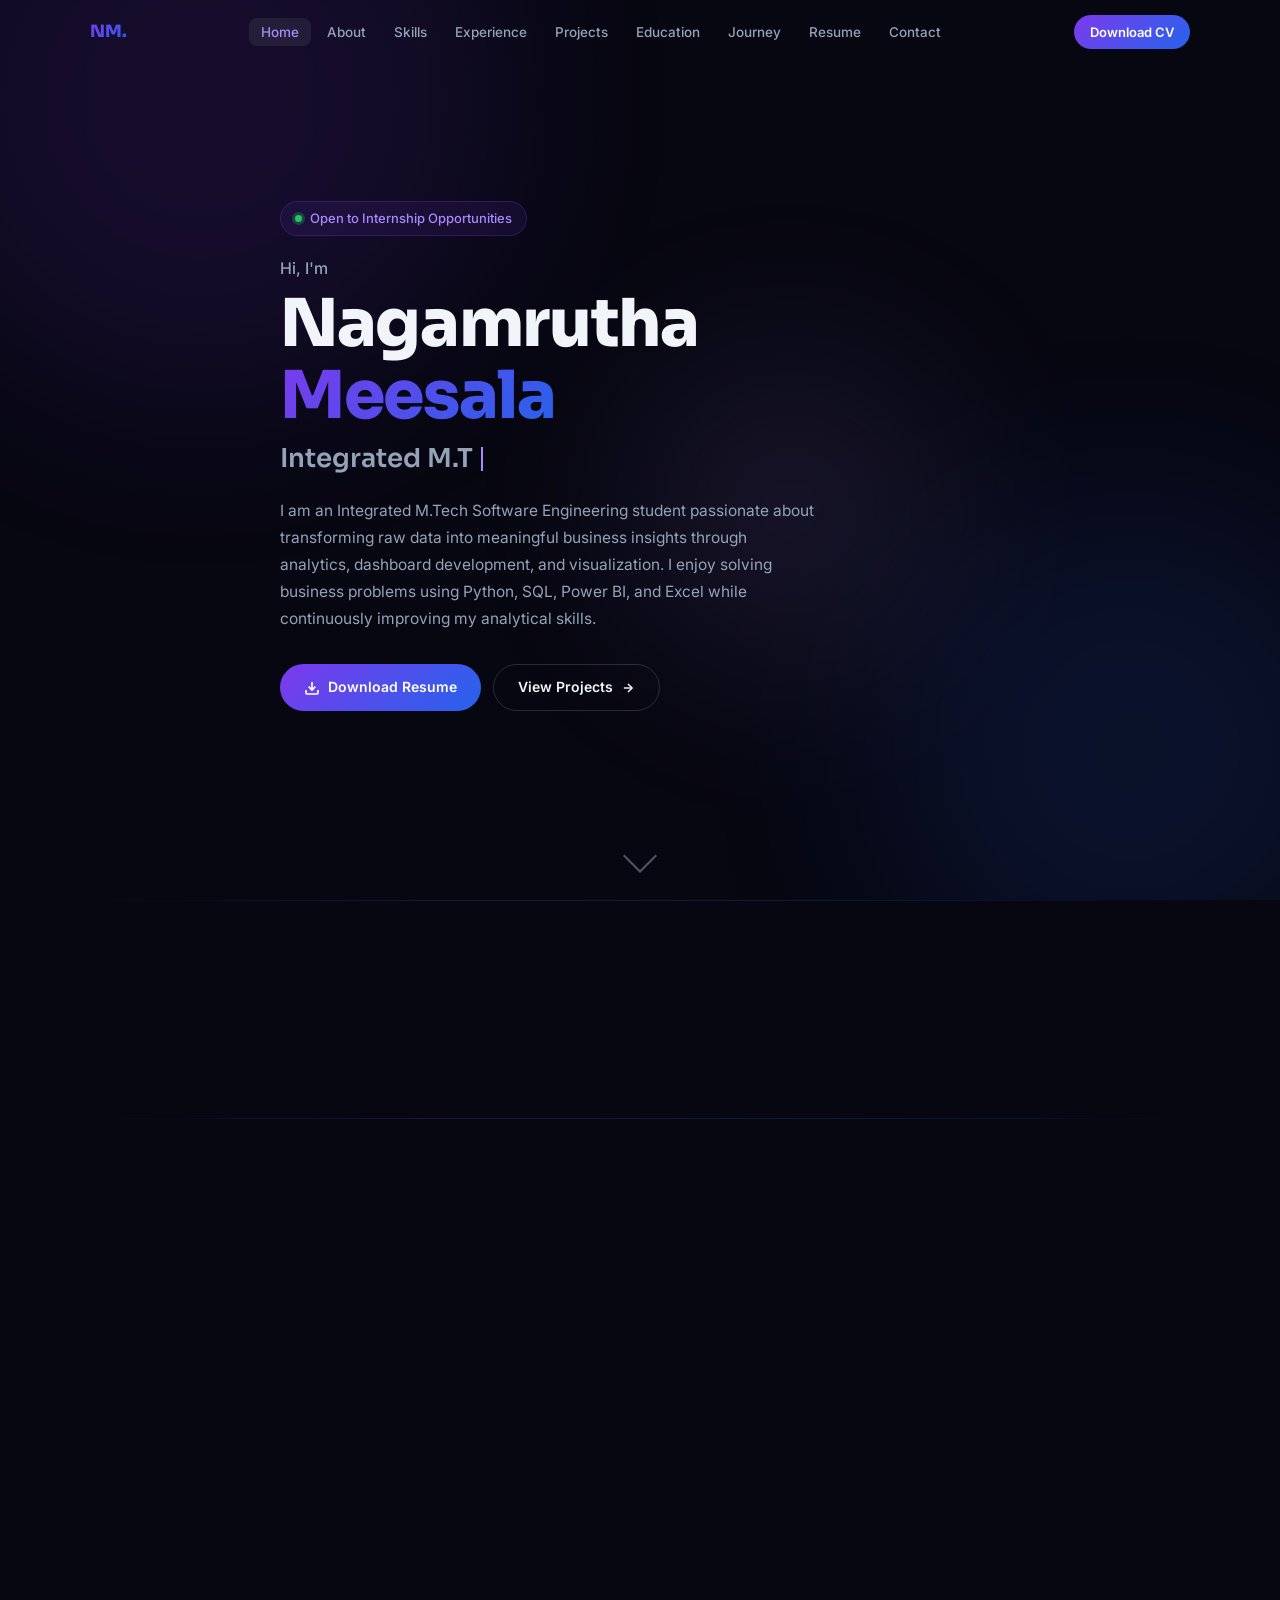
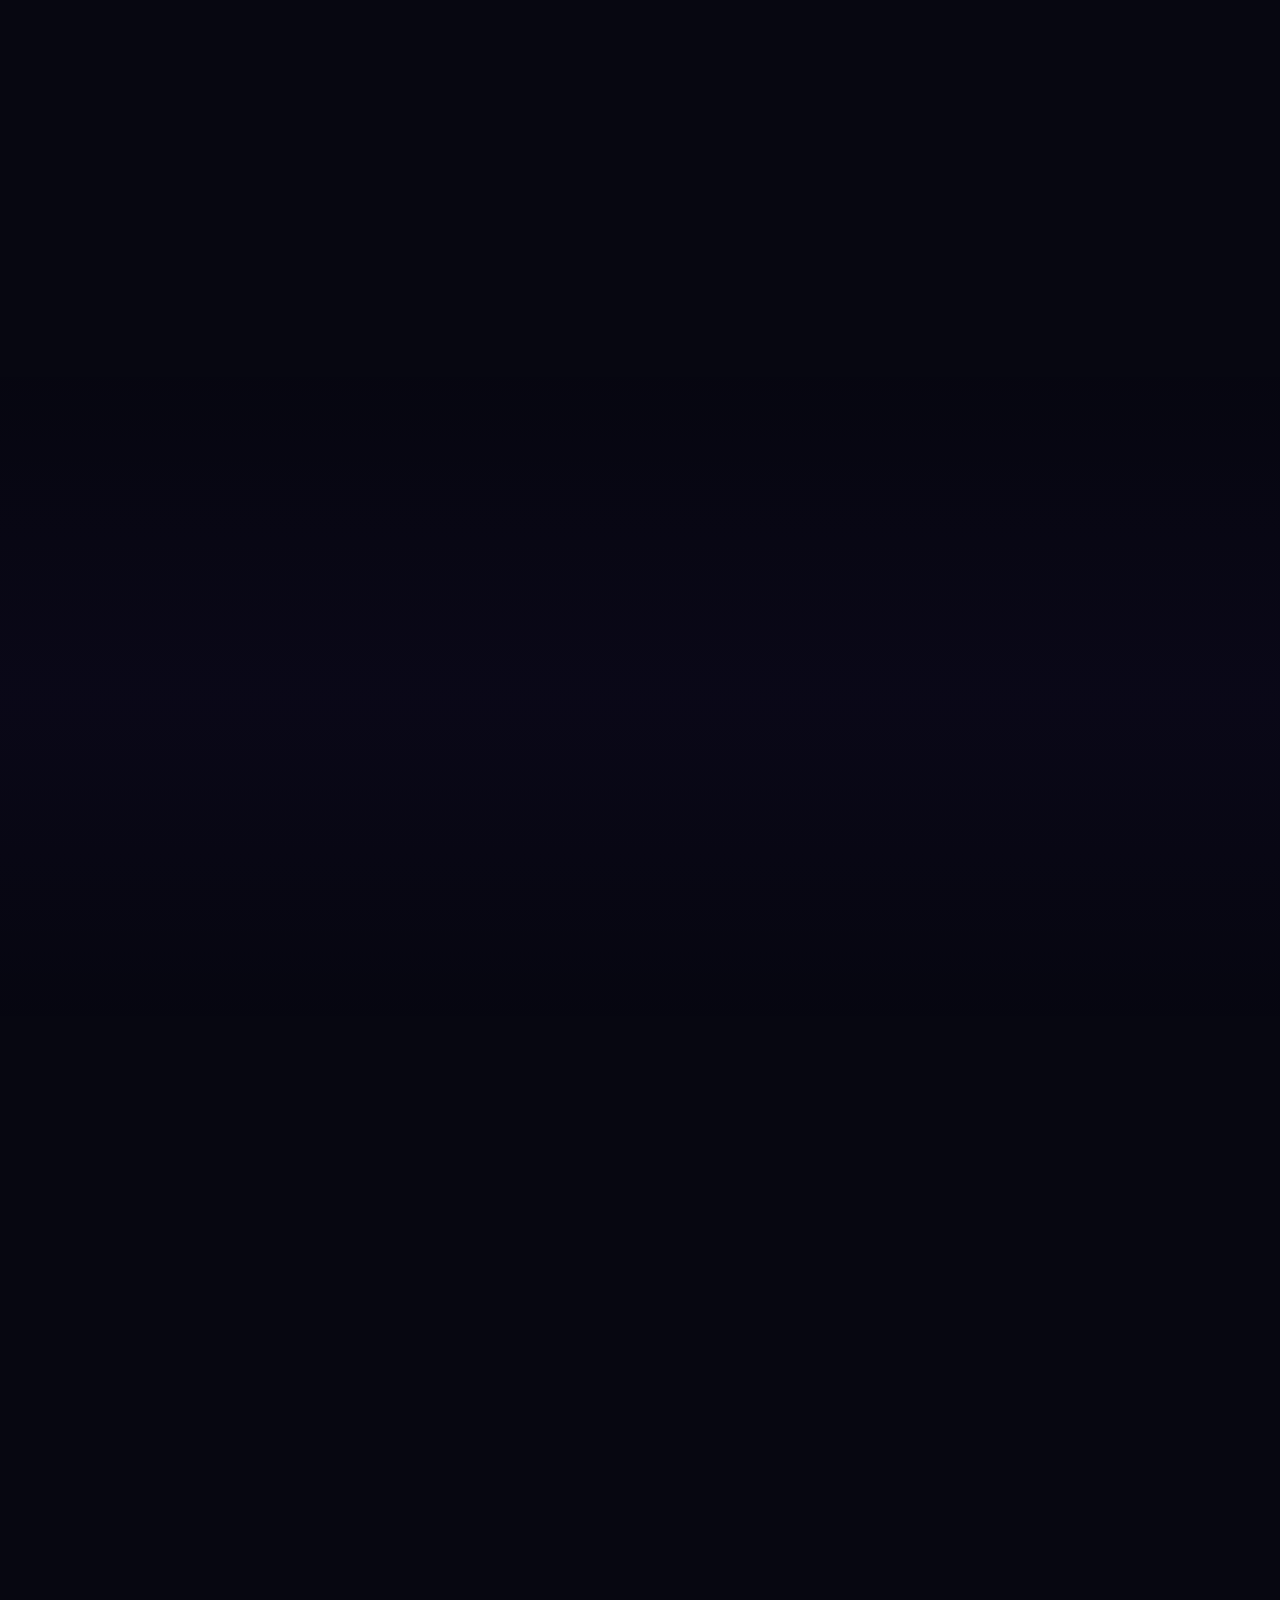
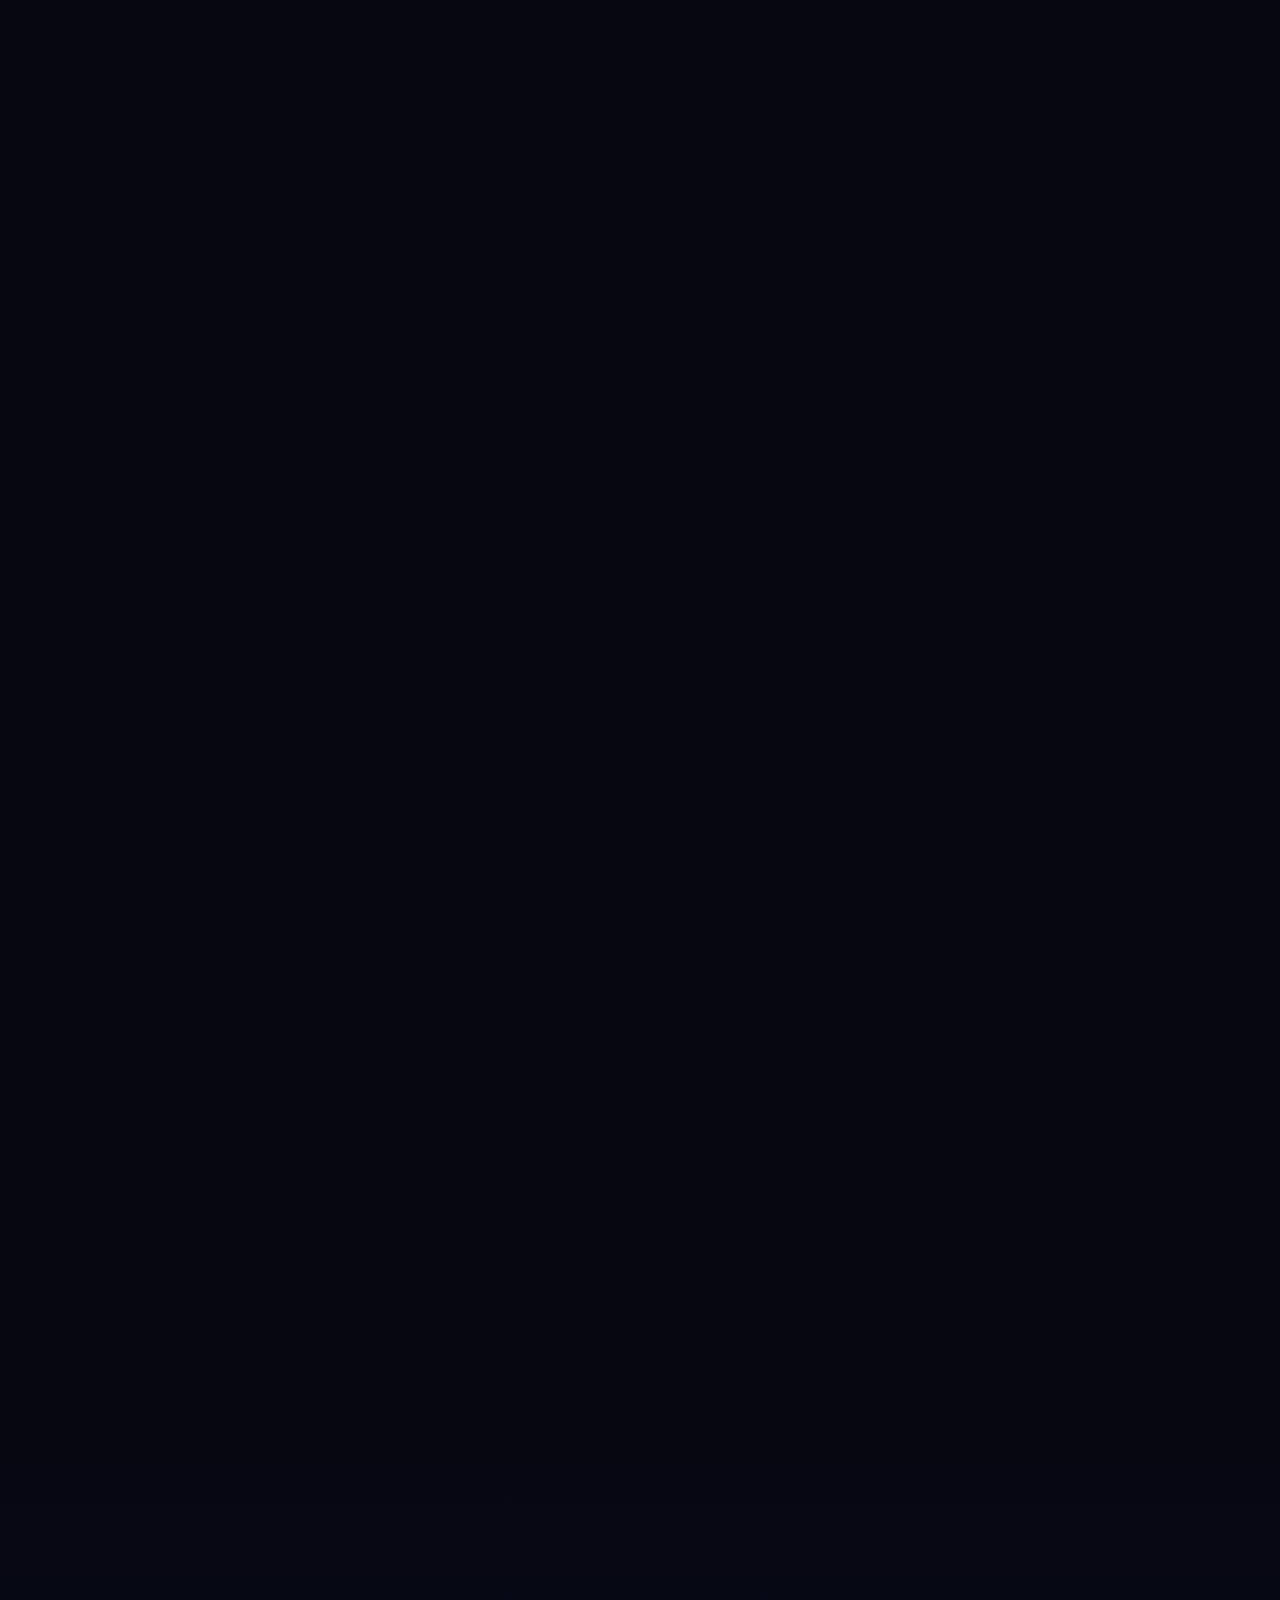
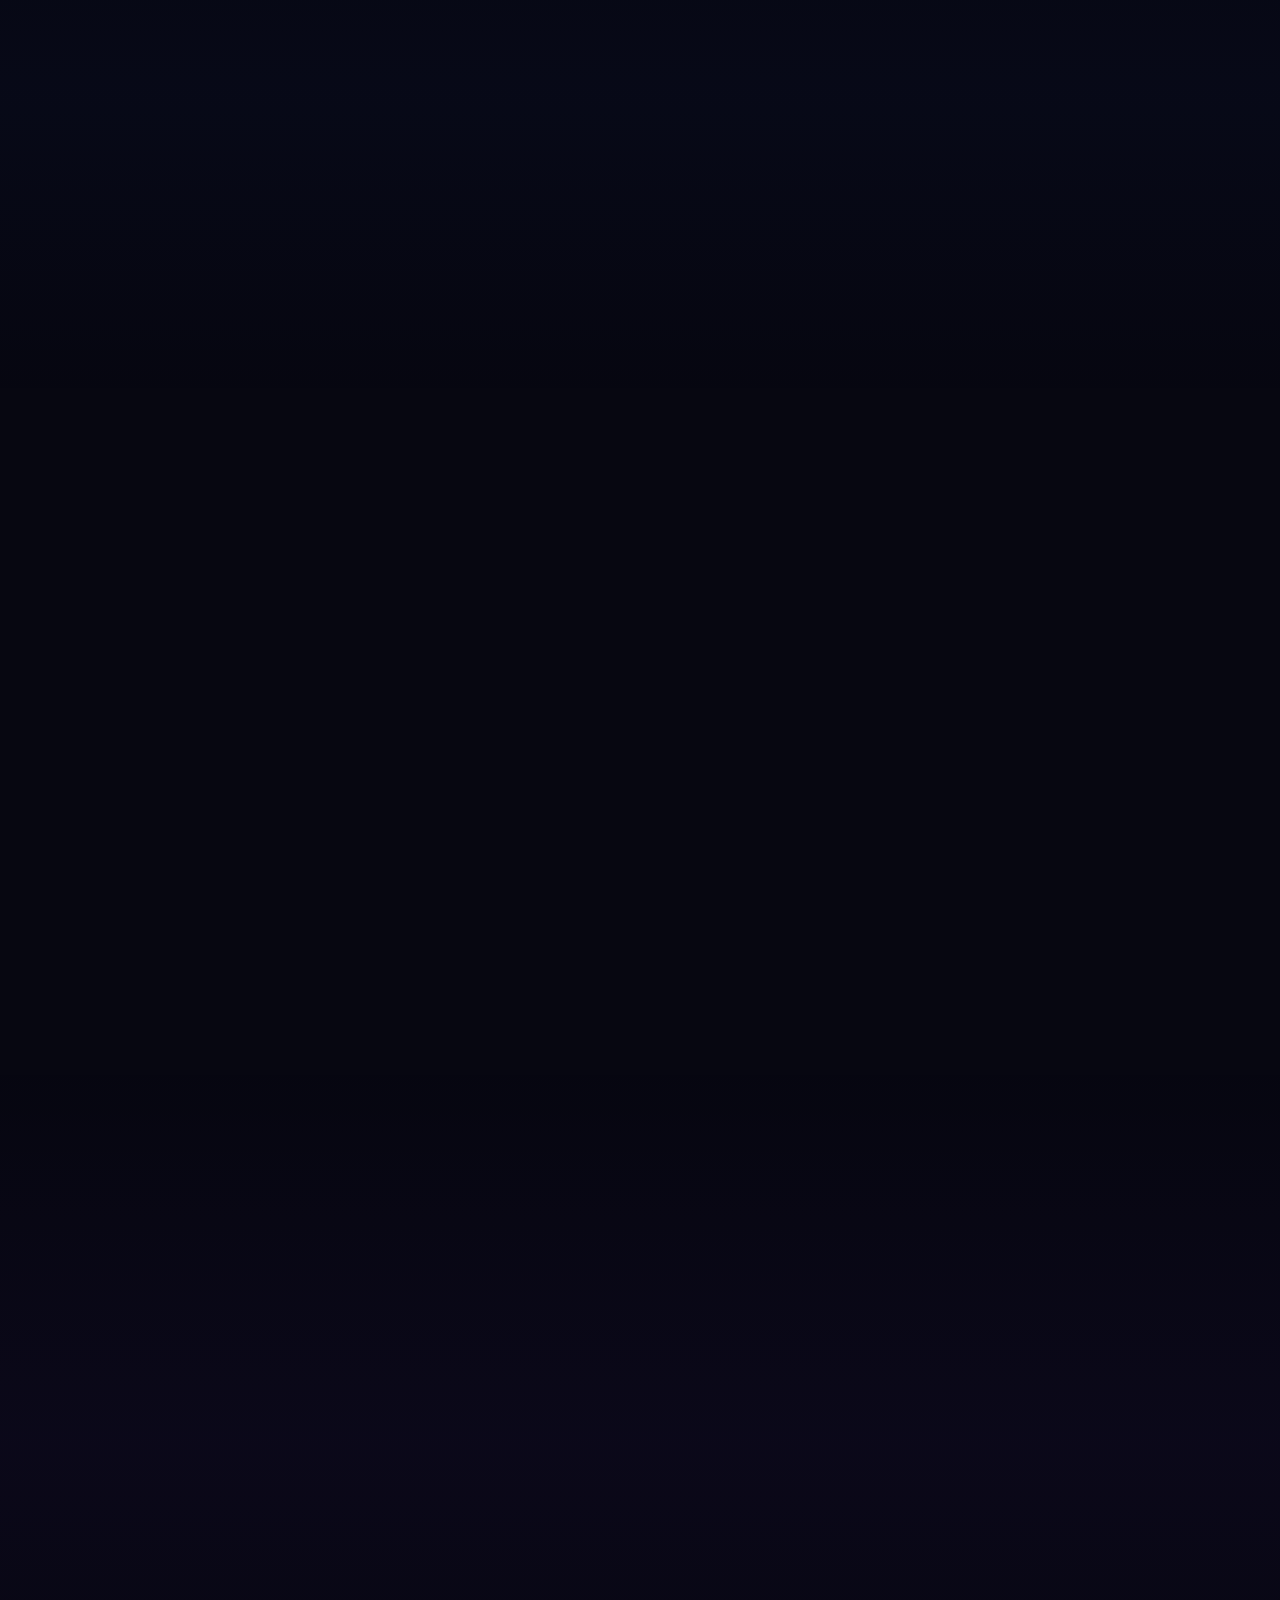
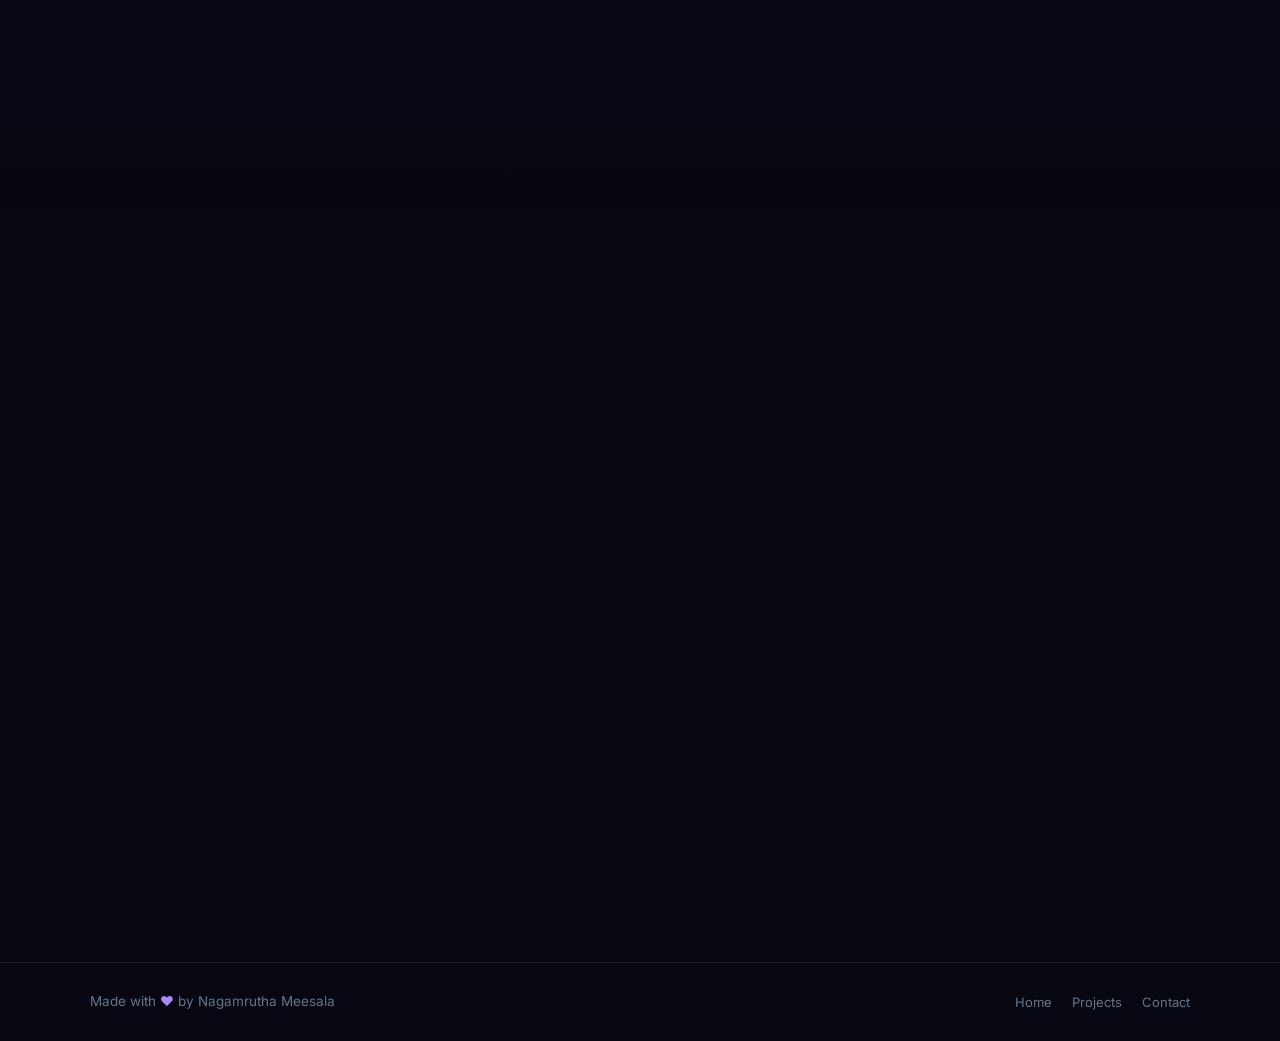
==== commit 97365f12: "Add files via upload" ====
--- a/index.html
+++ b/index.html
@@ -281,6 +281,7 @@
       <li><a href="#home" class="active">Home</a></li>
       <li><a href="#about">About</a></li>
       <li><a href="#skills">Skills</a></li>
+      <li><a href="#experience">Experience</a></li>
       <li><a href="#projects">Projects</a></li>
       <li><a href="#education">Education</a></li>
       <li><a href="#learning">Journey</a></li>
@@ -298,6 +299,7 @@
     <li><a href="#home" onclick="closeMenu()">Home</a></li>
     <li><a href="#about" onclick="closeMenu()">About</a></li>
     <li><a href="#skills" onclick="closeMenu()">Skills</a></li>
+    <li><a href="#experience" onclick="closeMenu()">Experience</a></li>
     <li><a href="#projects" onclick="closeMenu()">Projects</a></li>
     <li><a href="#education" onclick="closeMenu()">Education</a></li>
     <li><a href="#learning" onclick="closeMenu()">Journey</a></li>
@@ -379,11 +381,13 @@
       <div class="about-chips">
         <span class="chip">Python</span>
         <span class="chip">SQL</span>
+        <span class="chip">PostgreSQL</span>
         <span class="chip">Power BI</span>
         <span class="chip">Excel</span>
         <span class="chip">Business Intelligence</span>
         <span class="chip">Problem Solving</span>
         <span class="chip">Dashboard Development</span>
+        <span class="chip">Data Analytics</span>
         <span class="chip">Analytical Thinking</span>
       </div>
     </div>
@@ -424,6 +428,9 @@
         <span class="skill-tag">Python</span>
         <span class="skill-tag">SQL</span>
         <span class="skill-tag">PostgreSQL</span>
+        <span class="skill-tag">Pandas</span>
+        <span class="skill-tag">NumPy</span>
+        <span class="skill-tag">Matplotlib</span>
       </div>
     </div>
     <div class="skill-category reveal">
@@ -434,6 +441,9 @@
         <span class="skill-tag">Microsoft Excel</span>
         <span class="skill-tag">Power Query</span>
         <span class="skill-tag">DAX</span>
+        <span class="skill-tag">Data Analytics</span>
+        <span class="skill-tag">Data Cleaning</span>
+        <span class="skill-tag">Exploratory Data Analysis (EDA)</span>
       </div>
     </div>
     <div class="skill-category reveal">
@@ -453,6 +463,30 @@
         <span class="skill-tag">Analytical Thinking</span>
         <span class="skill-tag">Communication</span>
         <span class="skill-tag">Teamwork</span>
+      </div>
+    </div>
+  </div>
+</section>
+
+<!-- EXPERIENCE -->
+<section id="experience">
+  <div class="reveal"><span class="section-tag">Experience</span></div>
+  <h2 class="section-title reveal">Professional <span style="background:var(--grd);-webkit-background-clip:text;-webkit-text-fill-color:transparent;background-clip:text">Experience</span></h2>
+  <p class="section-sub reveal">Hands-on data analytics experience applying core tools to real datasets.</p>
+  <div class="edu-timeline">
+    <div class="learn-card reveal">
+      <div class="learn-status status-done">
+        <span class="status-dot"></span>
+        Self-Paced Virtual Internship
+      </div>
+      <div class="learn-title">Data Analyst Intern — SkillCraft Technology</div>
+      <div class="learn-items">
+        <div class="learn-item"><div class="learn-item-check check-done">✓</div>Completed real-world data analytics tasks as part of a self-paced virtual internship</div>
+        <div class="learn-item"><div class="learn-item-check check-done">✓</div>Applied Python, Pandas, NumPy, and Matplotlib for data cleaning, preprocessing, exploratory data analysis (EDA), and visualization</div>
+        <div class="learn-item"><div class="learn-item-check check-done">✓</div>Used SQL and PostgreSQL to query, transform, and analyze datasets</div>
+        <div class="learn-item"><div class="learn-item-check check-done">✓</div>Built interactive dashboards using Power BI, DAX, and Power Query</div>
+        <div class="learn-item"><div class="learn-item-check check-done">✓</div>Created KPI reports and visualizations using Microsoft Excel and Power BI</div>
+        <div class="learn-item"><div class="learn-item-check check-done">✓</div>Generated business insights through data analysis and dashboard development</div>
       </div>
     </div>
   </div>
@@ -722,13 +756,6 @@
   <div class="contact-grid">
     <div class="reveal">
       <div class="contact-info">
-        <a href="tel:+917386746323" class="contact-item">
-          <div class="contact-icon">📞</div>
-          <div>
-            <div class="contact-label">Phone</div>
-            <div class="contact-value">+91 7386746323</div>
-          </div>
-        </a>
         <a href="mailto:nagamrutha9917@gmail.com" class="contact-item">
           <div class="contact-icon">✉️</div>
           <div>
